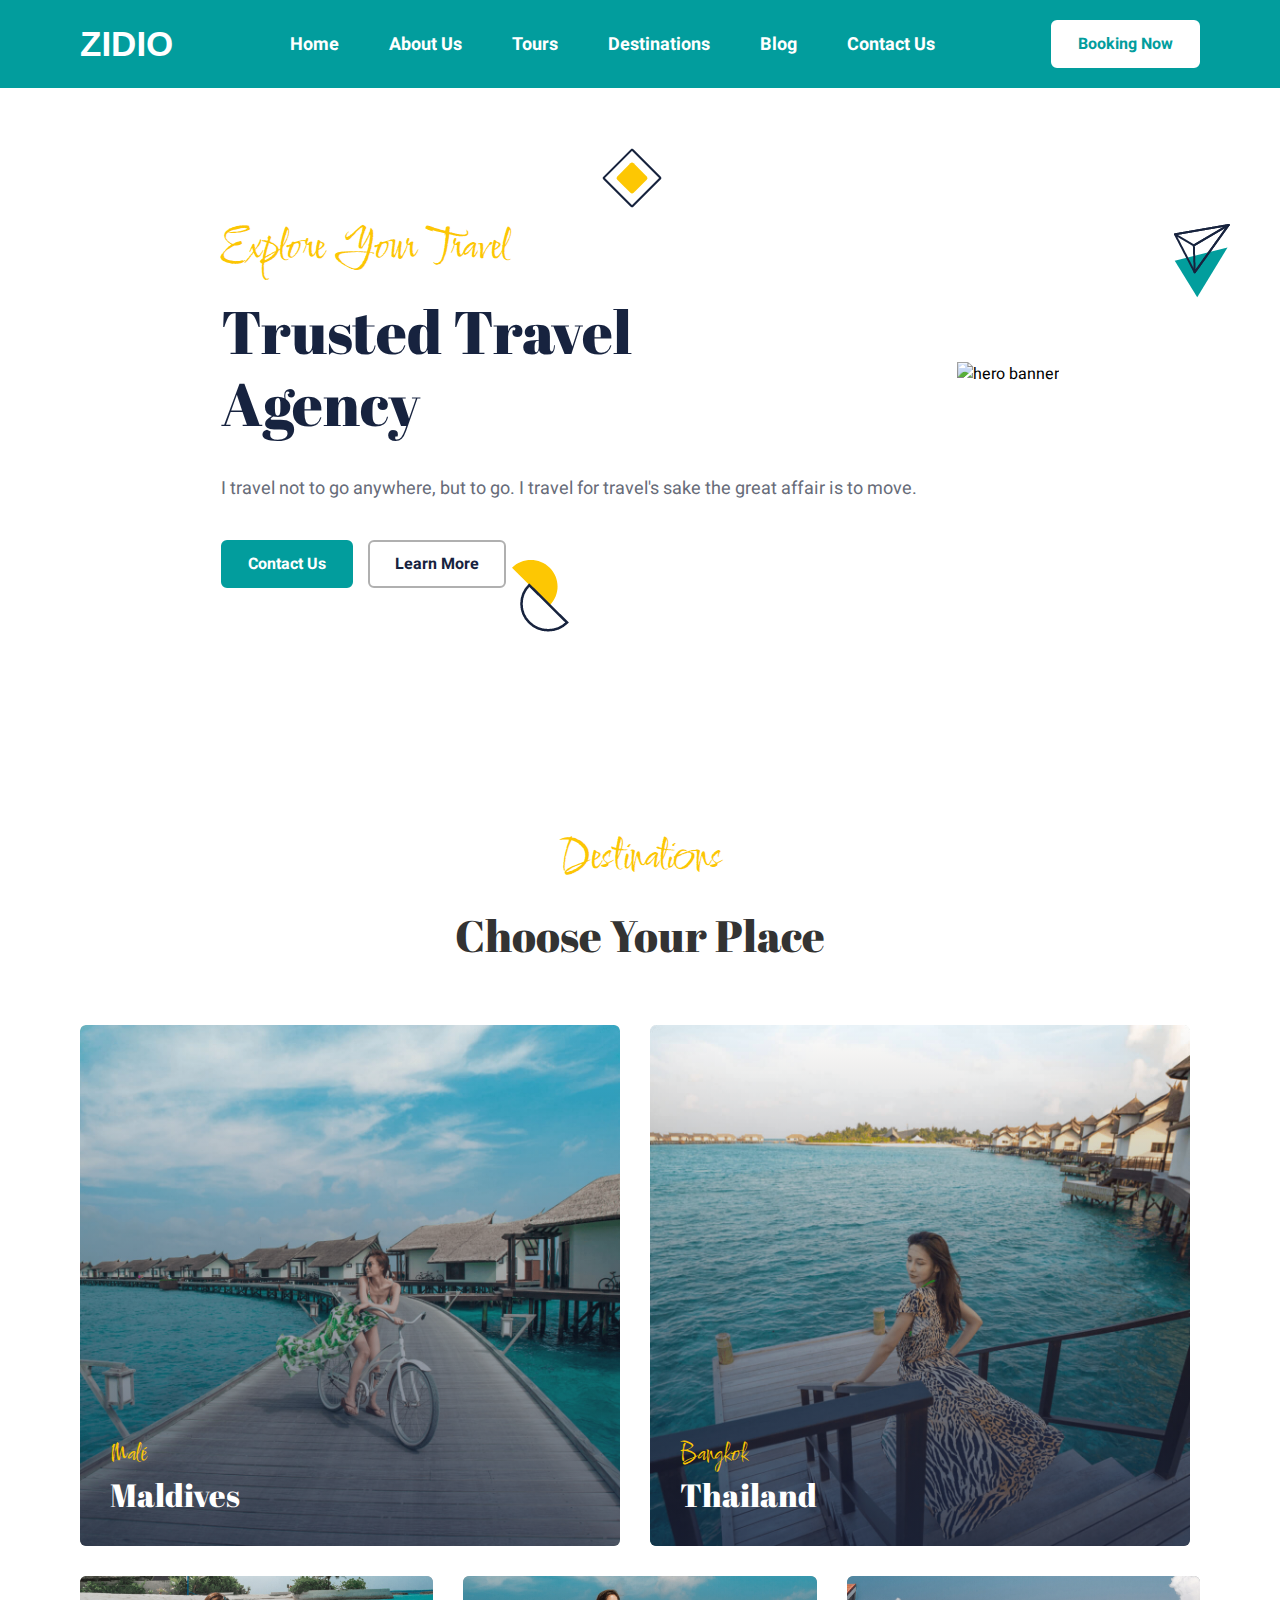
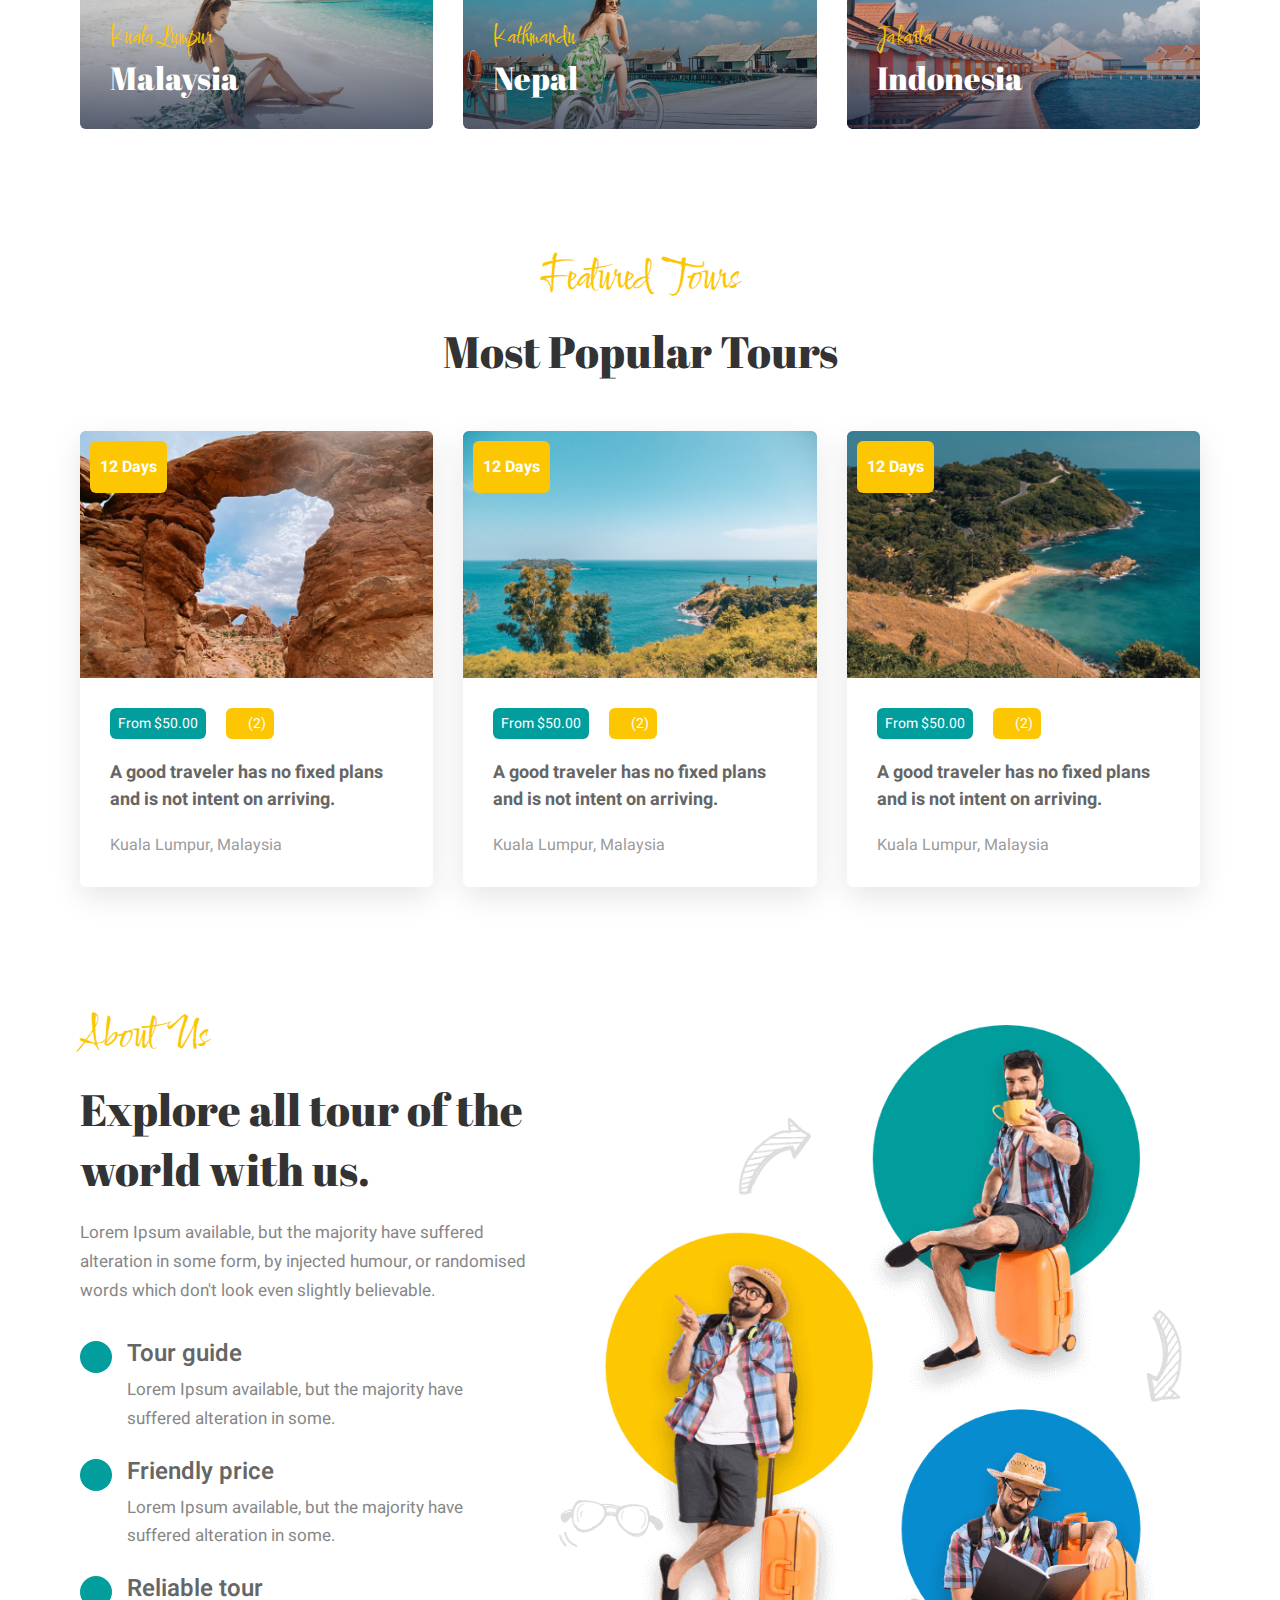
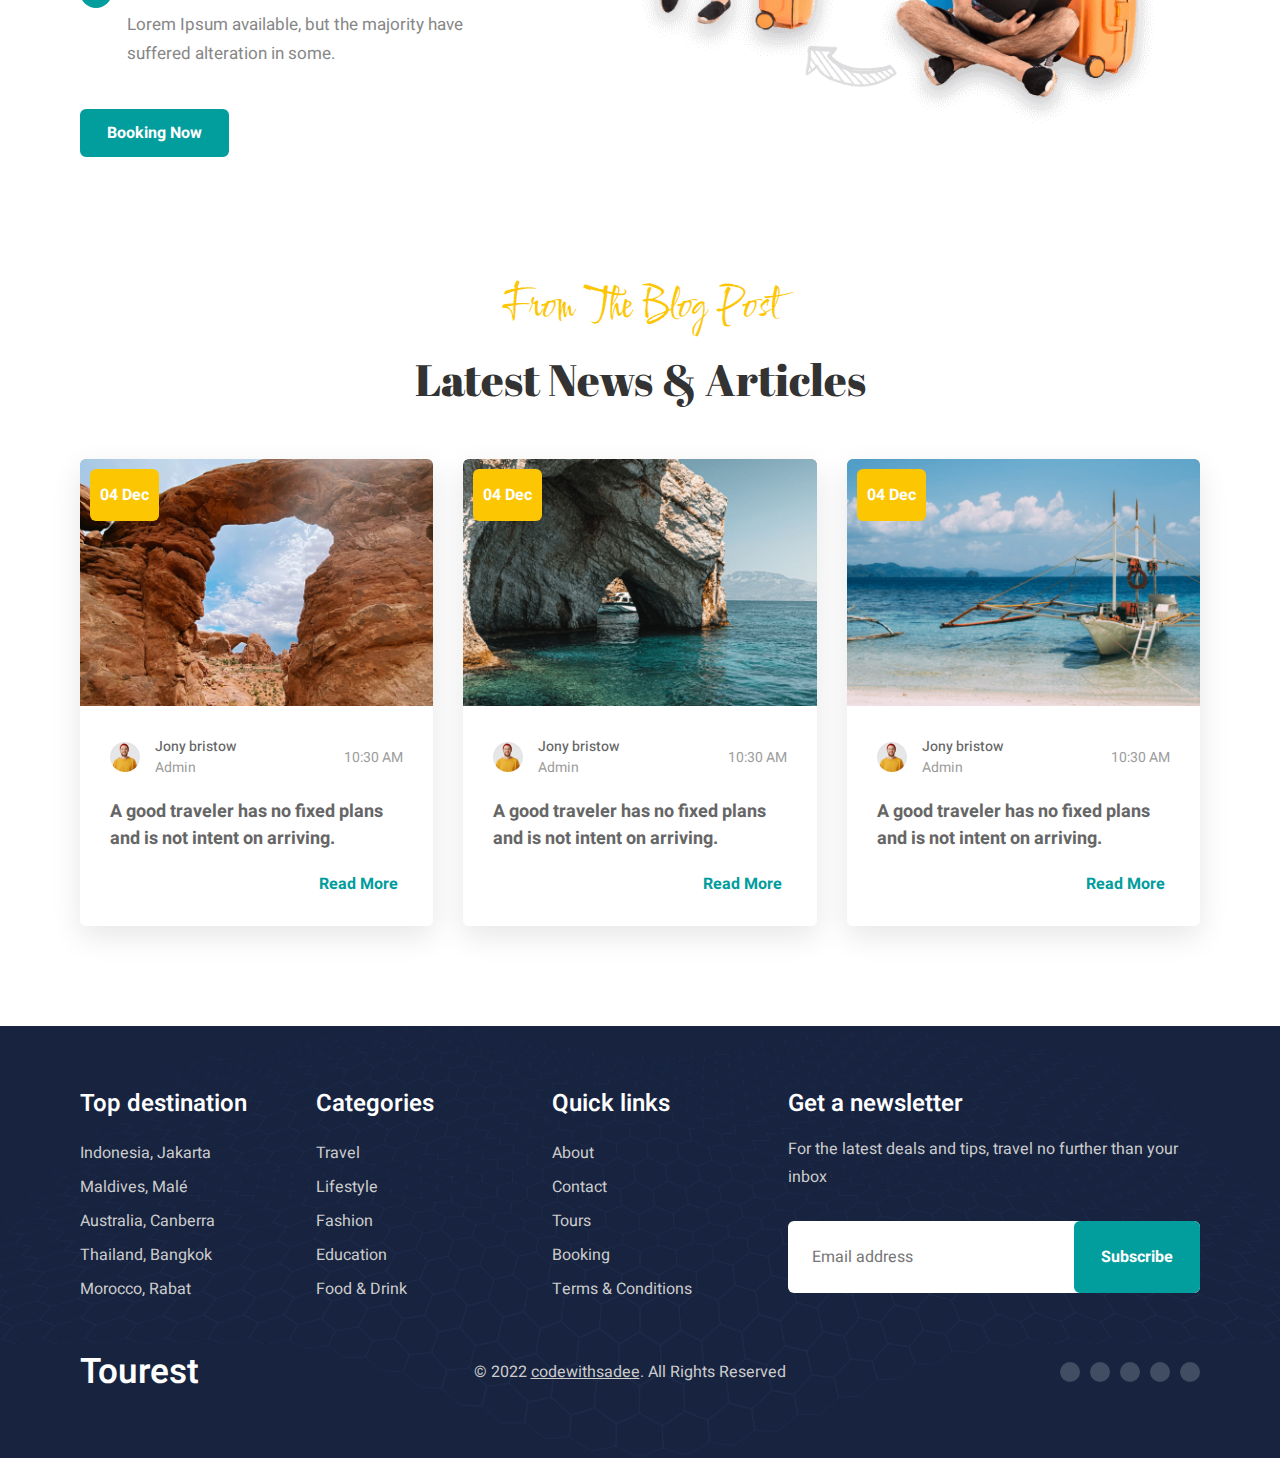
==== index.html @ 08c17fa8 "Add files via upload" ====
<!DOCTYPE html>
<html lang="en">

<head>
  <meta charset="UTF-8">
  <meta http-equiv="X-UA-Compatible" content="IE=edge">
  <meta name="viewport" content="width=device-width, initial-scale=1.0">
  <title>ZIDIO DEVELOPMENT</title>


  <link rel="shortcut icon" href="./favicon.svg" type="image/svg+xml">


  <link rel="stylesheet" href="./assets/css/style.css">


  <link rel="preconnect" href="https://fonts.googleapis.com">
  <link rel="preconnect" href="https://fonts.gstatic.com" crossorigin>
  <link
    href="https://fonts.googleapis.com/css2?family=Abril+Fatface&family=Comforter+Brush&family=Heebo:wght@400;500;600;700&display=swap"
    rel="stylesheet">

</head>

<body id="top">

  <!-- 
    - #HEADER
  -->

  <header class="header" data-header>
    <div class="container">

      <a href="#">
        <h1 class="logo" style="font-family: Verdana, Geneva, Tahoma, sans-serif;">ZIDIO</h1>
      </a>

      <button class="nav-toggle-btn" data-nav-toggle-btn aria-label="Toggle Menu">
        <ion-icon name="menu-outline" class="open"></ion-icon>
        <ion-icon name="close-outline" class="close"></ion-icon>
      </button>

      <nav class="navbar">

        <ul class="navbar-list">

          <li>
            <a href="#" class="navbar-link">Home</a>
          </li>

          <li>
            <a href="#" class="navbar-link">About Us</a>
          </li>

          <li>
            <a href="#" class="navbar-link">Tours</a>
          </li>

          <li>
            <a href="#" class="navbar-link">Destinations</a>
          </li>

          <li>
            <a href="#" class="navbar-link">Blog</a>
          </li>

          <li>
            <a href="#" class="navbar-link">Contact Us</a>
          </li>

        </ul>

        <a href="#" class="btn btn-secondary">Booking Now</a>

      </nav>

    </div>
  </header>





  <main>
    <article>
       
      <section class="section hero"
        style="background-image: url('./assets/images/hero-bg-bottom.png') url('./assets/images/hero-bg-top.png')">
        <div class="container">

          <img src="./assets/images/shape-1.png" width="61" height="61" alt="Vector Shape" class="shape shape-1">

          <img src="./assets/images/shape-2.png" width="56" height="74" alt="Vector Shape" class="shape shape-2">

          <img src="./assets/images/shape-3.png" width="57" height="72" alt="Vector Shape" class="shape shape-3">

          <div class="hero-content">

            <p class="section-subtitle">Explore Your Travel</p>

            <h2 class="hero-title">Trusted Travel Agency</h2>

            <p class="hero-text">
              I travel not to go anywhere, but to go. I travel for travel's sake the great affair is to move.
            </p>

            <div class="btn-group">
              <a href="#" class="btn btn-primary">Contact Us</a>

              <a href="#" class="btn btn-outline">Learn More</a>
            </div>

          </div>

          <figure class="hero-banner">
            <img src="C:\Users\VINIT KUMAR\Downloads\indianRep.jpeg" width="1400 px" height="1800 px" loading="lazy" alt="hero banner"
              class="w-100">
          </figure>

        </div>
      </section>





      <!-- 
        - #DESTINATION
      -->

      <section class="section destination">
        <div class="container">

          <p class="section-subtitle">Destinations</p>

          <h2 class="h2 section-title">Choose Your Place</h2>

          <ul class="destination-list">

            <li class="w-50">
              <a href="#" class="destination-card">

                <figure class="card-banner">
                  <img src="./assets/images/destination-1.jpg" width="1140" height="1100" loading="lazy"
                    alt="Malé, Maldives" class="img-cover">
                </figure>

                <div class="card-content">
                  <p class="card-subtitle">Malé</p>

                  <h3 class="h3 card-title">Maldives</h3>
                </div>

              </a>
            </li>

            <li class="w-50">
              <a href="#" class="destination-card">

                <figure class="card-banner">
                  <img src="./assets/images/destination-2.jpg" width="1140" height="1100" loading="lazy"
                    alt="Bangkok, Thailand" class="img-cover">
                </figure>

                <div class="card-content">
                  <p class="card-subtitle">Bangkok</p>

                  <h3 class="h3 card-title">Thailand</h3>
                </div>

              </a>
            </li>

            <li>
              <a href="#" class="destination-card">

                <figure class="card-banner">
                  <img src="./assets/images/destination-3.jpg" width="1110" height="480" loading="lazy"
                    alt="Kuala Lumpur, Malaysia" class="img-cover">
                </figure>

                <div class="card-content">
                  <p class="card-subtitle">Kuala Lumpur</p>

                  <h3 class="h3 card-title">Malaysia</h3>
                </div>

              </a>
            </li>

            <li>
              <a href="#" class="destination-card">

                <figure class="card-banner">
                  <img src="./assets/images/destination-4.jpg" width="1110" height="480" loading="lazy"
                    alt="Kathmandu, Nepal" class="img-cover">
                </figure>

                <div class="card-content">
                  <p class="card-subtitle">Kathmandu</p>

                  <h3 class="h3 card-title">Nepal</h3>
                </div>

              </a>
            </li>

            <li>
              <a href="#" class="destination-card">

                <figure class="card-banner">
                  <img src="./assets/images/destination-5.jpg" width="1110" height="480" loading="lazy"
                    alt="Jakarta, Indonesia" class="img-cover">
                </figure>

                <div class="card-content">
                  <p class="card-subtitle">Jakarta</p>

                  <h3 class="h3 card-title">Indonesia</h3>
                </div>

              </a>
            </li>

          </ul>

        </div>
      </section>





      <!-- 
        - #POPULAR
      -->

      <section class="section popular">
        <div class="container">

          <p class="section-subtitle">Featured Tours</p>

          <h2 class="h2 section-title">Most Popular Tours</h2>

          <ul class="popular-list">

            <li>
              <div class="popular-card">

                <figure class="card-banner">
                  <a href="#">
                    <img src="./assets/images/popular-1.jpg" width="740" height="518" loading="lazy"
                      alt="Kuala Lumpur, Malaysia" class="img-cover">
                  </a>

                  <span class="card-badge">
                    <ion-icon name="time-outline"></ion-icon>

                    <time datetime="P12D">12 Days</time>
                  </span>
                </figure>

                <div class="card-content">

                  <div class="card-wrapper">
                    <div class="card-price">From $50.00</div>

                    <div class="card-rating">
                      <ion-icon name="star"></ion-icon>
                      <ion-icon name="star"></ion-icon>
                      <ion-icon name="star"></ion-icon>
                      <ion-icon name="star"></ion-icon>
                      <ion-icon name="star-outline"></ion-icon>

                      <data value="2">(2)</data>
                    </div>
                  </div>

                  <h3 class="card-title">
                    <a href="#">A good traveler has no fixed plans and is not intent on arriving.</a>
                  </h3>

                  <address class="card-location">Kuala Lumpur, Malaysia</address>

                </div>

              </div>
            </li>

            <li>
              <div class="popular-card">

                <figure class="card-banner">
                  <a href="#">
                    <img src="./assets/images/popular-2.jpg" width="740" height="518" loading="lazy"
                      alt="Kuala Lumpur, Malaysia" class="img-cover">
                  </a>

                  <span class="card-badge">
                    <ion-icon name="time-outline"></ion-icon>

                    <time datetime="P12D">12 Days</time>
                  </span>
                </figure>

                <div class="card-content">

                  <div class="card-wrapper">
                    <div class="card-price">From $50.00</div>

                    <div class="card-rating">
                      <ion-icon name="star"></ion-icon>
                      <ion-icon name="star"></ion-icon>
                      <ion-icon name="star"></ion-icon>
                      <ion-icon name="star"></ion-icon>
                      <ion-icon name="star-outline"></ion-icon>

                      <data value="2">(2)</data>
                    </div>
                  </div>

                  <h3 class="card-title">
                    <a href="#">A good traveler has no fixed plans and is not intent on arriving.</a>
                  </h3>

                  <address class="card-location">Kuala Lumpur, Malaysia</address>

                </div>

              </div>
            </li>

            <li>
              <div class="popular-card">

                <figure class="card-banner">
                  <a href="#">
                    <img src="./assets/images/popular-3.jpg" width="740" height="518" loading="lazy"
                      alt="Kuala Lumpur, Malaysia" class="img-cover">
                  </a>

                  <span class="card-badge">
                    <ion-icon name="time-outline"></ion-icon>

                    <time datetime="P12D">12 Days</time>
                  </span>
                </figure>

                <div class="card-content">

                  <div class="card-wrapper">
                    <div class="card-price">From $50.00</div>

                    <div class="card-rating">
                      <ion-icon name="star"></ion-icon>
                      <ion-icon name="star"></ion-icon>
                      <ion-icon name="star"></ion-icon>
                      <ion-icon name="star"></ion-icon>
                      <ion-icon name="star-outline"></ion-icon>

                      <data value="2">(2)</data>
                    </div>
                  </div>

                  <h3 class="card-title">
                    <a href="#">A good traveler has no fixed plans and is not intent on arriving.</a>
                  </h3>

                  <address class="card-location">Kuala Lumpur, Malaysia</address>

                </div>

              </div>
            </li>

          </ul>

        </div>
      </section>





      <!-- 
        - #ABOUT
      -->

      <section class="section about">
        <div class="container">

          <div class="about-content">

            <p class="section-subtitle">About Us</p>

            <h2 class="h2 section-title">Explore all tour of the world with us.</h2>

            <p class="about-text">
              Lorem Ipsum available, but the majority have suffered alteration in some form, by injected humour, or
              randomised words
              which don't look even slightly believable.
            </p>

            <ul class="about-list">

              <li class="about-item">

                <div class="about-item-icon">
                  <ion-icon name="compass"></ion-icon>
                </div>

                <div class="about-item-content">
                  <h3 class="h3 about-item-title">Tour guide</h3>

                  <p class="about-item-text">
                    Lorem Ipsum available, but the majority have suffered alteration in some.
                  </p>
                </div>

              </li>

              <li class="about-item">

                <div class="about-item-icon">
                  <ion-icon name="briefcase"></ion-icon>
                </div>

                <div class="about-item-content">
                  <h3 class="h3 about-item-title">Friendly price</h3>

                  <p class="about-item-text">
                    Lorem Ipsum available, but the majority have suffered alteration in some.
                  </p>
                </div>

              </li>

              <li class="about-item">

                <div class="about-item-icon">
                  <ion-icon name="umbrella"></ion-icon>
                </div>

                <div class="about-item-content">
                  <h3 class="h3 about-item-title">Reliable tour</h3>

                  <p class="about-item-text">
                    Lorem Ipsum available, but the majority have suffered alteration in some.
                  </p>
                </div>

              </li>

            </ul>

            <a href="#" class="btn btn-primary">Booking Now</a>

          </div>

          <figure class="about-banner">
            <img src="./assets/images/about-banner.png" width="756" height="842" loading="lazy" alt="" class="w-100">
          </figure>

        </div>
      </section>





      <!-- 
        - #BLOG
      -->

      <section class="section blog">
        <div class="container">

          <p class="section-subtitle">From The Blog Post</p>

          <h2 class="h2 section-title">Latest News & Articles</h2>

          <ul class="blog-list">

            <li>
              <div class="blog-card">

                <figure class="card-banner">

                  <a href="#">
                    <img src="./assets/images/popular-1.jpg" width="740" height="518" loading="lazy"
                      alt="A good traveler has no fixed plans and is not intent on arriving." class="img-cover">
                  </a>

                  <span class="card-badge">
                    <ion-icon name="time-outline"></ion-icon>

                    <time datetime="12-04">04 Dec</time>
                  </span>

                </figure>

                <div class="card-content">

                  <div class="card-wrapper">

                    <div class="author-wrapper">
                      <figure class="author-avatar">
                        <img src="./assets/images/author-avatar.png" width="30" height="30" alt="Jony bristow">
                      </figure>

                      <div>
                        <a href="#" class="author-name">Jony bristow</a>

                        <p class="author-title">Admin</p>
                      </div>
                    </div>

                    <time class="publish-time" datetime="10:30">10:30 AM</time>

                  </div>

                  <h3 class="card-title">
                    <a href="#">
                      A good traveler has no fixed plans and is not intent on arriving.
                    </a>
                  </h3>

                  <a href="#" class="btn-link">
                    <span>Read More</span>

                    <ion-icon name="arrow-forward-outline" aria-hidden="true"></ion-icon>
                  </a>

                </div>

              </div>
            </li>

            <li>
              <div class="blog-card">

                <figure class="card-banner">

                  <a href="#">
                    <img src="./assets/images/blog-2.jpg" width="740" height="518" loading="lazy"
                      alt="A good traveler has no fixed plans and is not intent on arriving." class="img-cover">
                  </a>

                  <span class="card-badge">
                    <ion-icon name="time-outline"></ion-icon>

                    <time datetime="12-04">04 Dec</time>
                  </span>

                </figure>

                <div class="card-content">

                  <div class="card-wrapper">

                    <div class="author-wrapper">
                      <figure class="author-avatar">
                        <img src="./assets/images/author-avatar.png" width="30" height="30" alt="Jony bristow">
                      </figure>

                      <div>
                        <a href="#" class="author-name">Jony bristow</a>

                        <p class="author-title">Admin</p>
                      </div>
                    </div>

                    <time class="publish-time" datetime="10:30">10:30 AM</time>

                  </div>

                  <h3 class="card-title">
                    <a href="#">
                      A good traveler has no fixed plans and is not intent on arriving.
                    </a>
                  </h3>

                  <a href="#" class="btn-link">
                    <span>Read More</span>

                    <ion-icon name="arrow-forward-outline" aria-hidden="true"></ion-icon>
                  </a>

                </div>

              </div>
            </li>

            <li>
              <div class="blog-card">

                <figure class="card-banner">

                  <a href="#">
                    <img src="./assets/images/blog-3.jpg" width="740" height="518" loading="lazy"
                      alt="A good traveler has no fixed plans and is not intent on arriving." class="img-cover">
                  </a>

                  <span class="card-badge">
                    <ion-icon name="time-outline"></ion-icon>

                    <time datetime="12-04">04 Dec</time>
                  </span>

                </figure>

                <div class="card-content">

                  <div class="card-wrapper">

                    <div class="author-wrapper">
                      <figure class="author-avatar">
                        <img src="./assets/images/author-avatar.png" width="30" height="30" alt="Jony bristow">
                      </figure>

                      <div>
                        <a href="#" class="author-name">Jony bristow</a>

                        <p class="author-title">Admin</p>
                      </div>
                    </div>

                    <time class="publish-time" datetime="10:30">10:30 AM</time>

                  </div>

                  <h3 class="card-title">
                    <a href="#">
                      A good traveler has no fixed plans and is not intent on arriving.
                    </a>
                  </h3>

                  <a href="#" class="btn-link">
                    <span>Read More</span>

                    <ion-icon name="arrow-forward-outline" aria-hidden="true"></ion-icon>
                  </a>

                </div>

              </div>
            </li>

          </ul>

        </div>
      </section>

    </article>
  </main>





  <!-- 
    - #FOOTER
  -->

  <footer class="footer" style="background-image: url('./assets/images/footer-bg.png')">
    <div class="container">

      <div class="footer-top">

        <ul class="footer-list">

          <li>
            <p class="footer-list-title">Top destination</p>
          </li>

          <li>
            <a href="#" class="footer-link">Indonesia, Jakarta</a>
          </li>

          <li>
            <a href="#" class="footer-link">Maldives, Malé</a>
          </li>

          <li>
            <a href="#" class="footer-link">Australia, Canberra</a>
          </li>

          <li>
            <a href="#" class="footer-link">Thailand, Bangkok</a>
          </li>

          <li>
            <a href="#" class="footer-link">Morocco, Rabat</a>
          </li>

        </ul>

        <ul class="footer-list">

          <li>
            <p class="footer-list-title">Categories</p>
          </li>

          <li>
            <a href="#" class="footer-link">Travel</a>
          </li>

          <li>
            <a href="#" class="footer-link">Lifestyle</a>
          </li>

          <li>
            <a href="#" class="footer-link">Fashion</a>
          </li>

          <li>
            <a href="#" class="footer-link">Education</a>
          </li>

          <li>
            <a href="#" class="footer-link">Food & Drink</a>
          </li>

        </ul>

        <ul class="footer-list">

          <li>
            <p class="footer-list-title">Quick links</p>
          </li>

          <li>
            <a href="#" class="footer-link">About</a>
          </li>

          <li>
            <a href="#" class="footer-link">Contact</a>
          </li>

          <li>
            <a href="#" class="footer-link">Tours</a>
          </li>

          <li>
            <a href="#" class="footer-link">Booking</a>
          </li>

          <li>
            <a href="#" class="footer-link">Terms & Conditions</a>
          </li>

        </ul>

        <div class="footer-list">

          <p class="footer-list-title">Get a newsletter</p>

          <p class="newsletter-text">
            For the latest deals and tips, travel no further than your inbox
          </p>

          <form action="" class="newsletter-form">
            <input type="email" name="email" required placeholder="Email address" class="newsletter-input">

            <button type="submit" class="btn btn-primary">Subscribe</button>
          </form>

        </div>

      </div>

      <div class="footer-bottom">

        <a href="#" class="logo">Tourest</a>

        <p class="copyright">
          &copy; 2022 <a href="#" class="copyright-link">codewithsadee</a>. All Rights Reserved
        </p>

        <ul class="social-list">

          <li>
            <a href="#" class="social-link">
              <ion-icon name="logo-facebook"></ion-icon>
            </a>
          </li>

          <li>
            <a href="#" class="social-link">
              <ion-icon name="logo-twitter"></ion-icon>
            </a>
          </li>

          <li>
            <a href="#" class="social-link">
              <ion-icon name="logo-instagram"></ion-icon>
            </a>
          </li>

          <li>
            <a href="#" class="social-link">
              <ion-icon name="logo-linkedin"></ion-icon>
            </a>
          </li>

          <li>
            <a href="#" class="social-link">
              <ion-icon name="logo-google"></ion-icon>
            </a>
          </li>

        </ul>

      </div>

    </div>
  </footer>





  <!-- 
    - #GO TO TOP
  -->

  <a href="#top" class="go-top" data-go-top aria-label="Go To Top">
    <ion-icon name="chevron-up-outline"></ion-icon>
  </a>





  <!-- 
    - custom js link
  -->
  <script src="./assets/js/script.js"></script>

  <!-- 
    - ionicon link
  -->
  <script type="module" src="https://unpkg.com/ionicons@5.5.2/dist/ionicons/ionicons.esm.js"></script>
  <script nomodule src="https://unpkg.com/ionicons@5.5.2/dist/ionicons/ionicons.js"></script>

</body>

</html>
---- assets/css/style.css ----
:root {

  /**
   * colors
   */

  --battleship-gray: hsl(0, 0%, 53%);
  --viridian-green: hsl(180, 98%, 31%);
  --silver-chalice: hsl(0, 0%, 69%);
  --mikado-yellow: hsl(47, 98%, 50%);
  --granite-gray: hsl(0, 0%, 40%);
  --independence: hsl(219, 20%, 32%);
  --spanish-gray: hsl(0, 0%, 61%);
  --oxford-blue: hsl(222, 46%, 17%);
  --black-coral: hsl(223, 8%, 44%);
  --eerie-black: hsl(210, 11%, 15%);
  --light-gray: hsl(0, 0%, 80%);
  --white-2: hsl(0, 0%, 98%);
  --white-1: hsl(0, 0%, 100%);
  --black: hsl(0, 0%, 0%);
  --jet: hsl(0, 0%, 20%);

  /**
   * typography
   */

  --ff-abril-fatface: 'Abril Fatface', cursive;
  --ff-comforter-brush: 'Comforter Brush', cursive;
  --ff-heebo: 'Heebo', sans-serif;

  --fs-1: 3.4rem;
  --fs-2: 3.2rem;
  --fs-3: 3rem;
  --fs-4: 2.4rem;
  --fs-5: 1.8rem;
  --fs-6: 1.7rem;
  --fs-7: 1.4rem;
  --fs-8: 1.2rem;

  --fw-400: 400;
  --fw-500: 500;
  --fw-600: 600;
  --fw-700: 700;

  /**
   * border radius
   */

  --radius-6: 6px;

  /**
   * spacing
   */

  --section-padding: 40px;

  /**
   * transition
   */

  --transition-1: 0.15s ease;
  --transition-2: 0.35s ease;
  --cubic-out: cubic-bezier(0.33, 0.85, 0.56, 1.02);

}






*,
*::before,
*::after {
  margin: 0;
  padding: 0;
  box-sizing: border-box;
}

li { list-style: none; }

a { text-decoration: none; }

a,
img,
span,
input,
button,
ion-icon { display: block; }

input,
button {
  border: none;
  background: none;
  font: inherit;
}

button { cursor: pointer; }

input { width: 100%; }

img { height: auto; }

address { font-style: normal; }

:focus-visible { outline-offset: 5px; }

html {
  font-family: var(--ff-heebo);
  font-size: 10px;
  scroll-behavior: smooth;
}

body {
  background: var(--white-1);
  font-size: 1.6rem;
}

::-webkit-scrollbar { width: 10px; }

::-webkit-scrollbar-track { background: hsl(0, 0%, 95%); }

::-webkit-scrollbar-thumb { background: hsl(0, 0%, 80%); }

::-webkit-scrollbar-thumb:hover { background: hsl(0, 0%, 70%); }







.container { padding-inline: 15px; }

.btn {
  background: var(--background, var(--white-1));
  color: var(--color, var(--viridian-green));
  font-weight: var(--fw-700);
  width: max-content;
  padding: 10px 25px;
  border: 2px solid var(--border-color, var(--white-1));
  border-radius: var(--radius-6);
}

.btn-secondary:is(:hover, :focus) {
  --background: transparent;
  --color: var(--white-1);
}

.btn-primary {
  --background: var(--viridian-green);
  --color: var(--white-1);
  --border-color: var(--viridian-green);
}

.btn-primary:is(:hover, :focus) {
  --background: transparent;
  --color: var(--viridian-green);
}

.btn-outline {
  --color: var(--oxford-blue);
  --border-color: var(--silver-chalice);
}

.btn-outline:is(:hover, :focus) {
  --color: var(--viridian-green);
  --border-color: var(--viridian-green);
}

.section { padding-block: var(--section-padding); }

.section-subtitle {
  font-family: var(--ff-comforter-brush);
  color: var(--mikado-yellow);
  font-size: var(--fs-3);
}

.w-100 { width: 100%; }

.h2 {
  color: var(--jet);
  font-size: var(--fs-3);
  font-weight: var(--fw-500);
}

.h3 {
  font-size: var(--fs-4);
  font-weight: var(--fw-400);
}

.section-title { font-family: var(--ff-abril-fatface); }

.img-cover {
  width: 100%;
  height: 100%;
  object-fit: cover;
}

.card-banner { background: var(--silver-chalice); }

:is(.popular, .blog) .section-subtitle {
  text-align: center;
  margin-bottom: 10px;
}

:is(.popular, .blog) .section-title {
  text-align: center;
  margin-bottom: 50px;
}

.popular-list,
.blog-list {
  display: grid;
  gap: 30px;
}

.popular-card,
.blog-card {
  box-shadow: 0 10px 30px hsla(0, 0%, 0%, 0.1);
  border-radius: var(--radius-6);
  overflow: hidden;
}

:is(.popular, .blog) .card-banner { position: relative; }

.card-badge {
  position: absolute;
  top: 10px;
  left: 10px;
  background: var(--mikado-yellow);
  color: var(--white-1);
  padding: 14px 10px;
  border-radius: var(--radius-6);
}

.card-badge ion-icon {
  --ionicon-stroke-width: 60px;
  font-size: 20px;
  margin-inline: auto;
}

.card-badge time { font-weight: var(--fw-700); }

:is(.popular, .blog) .card-content { padding: 30px 15px; }

.card-wrapper {
  display: flex;
  justify-content: flex-start;
  align-items: center;
  gap: 20px;
}

:is(.popular, .blog) .card-title {
  color: var(--granite-gray);
  font-size: var(--fs-5);
  margin-block: 20px;
}

:is(.popular, .blog) .card-title > a { color: inherit; }

:is(.popular, .blog) .card-title > a:is(:hover, :focus) { color: var(--viridian-green); }





/*-----------------------------------*\
  #HEADER
\*-----------------------------------*/

.header {
  background: var(--viridian-green);
  padding-block: 20px;
  height: 88px;
  overflow: hidden;
  transition: 0.25s var(--cubic-out);
}

.header.active {
  height: 425px;
  transition-duration: 0.35s;
}

.header .container {
  display: flex;
  flex-wrap: wrap;
  justify-content: space-between;
  align-items: center;
}

.logo {
  color: var(--white-1);
  font-size: var(--fs-2);
  font-weight: var(--fw-600);
}

.nav-toggle-btn.active .open,
.nav-toggle-btn .close { display: none; }

.nav-toggle-btn .open,
.nav-toggle-btn.active .close { display: block; }

.nav-toggle-btn ion-icon {
  color: var(--white-1);
  font-size: 35px;
  --ionicon-stroke-width: 40px;
}

.navbar {
  width: 100%;
  padding: 20px 10px;
  opacity: 0;
  visibility: hidden;
  transition: var(--transition-1);
}

.header.active .navbar {
  opacity: 1;
  visibility: visible;
}

.navbar-list { margin-bottom: 15px; }

.navbar-link {
  color: var(--white-1);
  font-size: var(--fs-5);
  font-weight: var(--fw-500);
  padding-block: 10px 0;
  border-bottom: 2px solid transparent;
  width: max-content;
}

.navbar-link:is(:hover, :focus) { border-color: var(--white-1); }





/*-----------------------------------*\
  #HERO
\*-----------------------------------*/

.shape { display: none; }

.hero {
  background-repeat: no-repeat, no-repeat;
  background-position: bottom left, top right;
}

.hero-content { margin-bottom: 50px; }

.hero .section-subtitle { margin-bottom: 15px; }

.hero-title {
  color: var(--oxford-blue);
  font-size: var(--fs-1);
  font-family: var(--ff-abril-fatface);
  font-weight: var(--fw-500);
  line-height: 1.2;
  max-width: 11ch;
  margin-bottom: 15px;
}

.hero-text {
  color: var(--black-coral);
  font-size: var(--fs-7);
  line-height: 1.7;
  margin-bottom: 15px;
}

.btn-group {
  display: flex;
  flex-wrap: wrap;
  gap: 15px;
}





/*-----------------------------------*\
  #DESTINATION
\*-----------------------------------*/

.destination .section-subtitle {
  text-align: center;
  margin-bottom: 15px;
}

.destination .section-title {
  text-align: center;
  margin-bottom: 60px;
}

.destination-list {
  display: flex;
  flex-wrap: wrap;
  gap: 30px;
}

.destination-card {
  position: relative;
  border-radius: var(--radius-6);
  overflow: hidden;
}

.destination-card::after {
  content: "";
  position: absolute;
  inset: 0;
  background: linear-gradient(hsla(222, 46%, 17%, 0), hsla(222, 46%, 17%, 0.7));
}

.destination-card img { transition: var(--transition-2); }

.destination-card:is(:hover, :focus) img { transform: scale(1.1); }

.destination-card .card-content {
  position: absolute;
  bottom: 0;
  left: 0;
  width: 100%;
  padding: 30px;
  z-index: 1;
}

.destination-card .card-subtitle {
  color: var(--mikado-yellow);
  font-family: var(--ff-comforter-brush);
  font-size: var(--fs-5);
}

.destination-card .card-title {
  color: var(--white-1);
  font-family: var(--ff-abril-fatface);
}





/*-----------------------------------*\
  #POPULAR
\*-----------------------------------*/

.popular-card :is(.card-price, .card-rating) {
  color: var(--white-1);
  font-size: var(--fs-8);
  padding: 5px 8px;
  border-radius: var(--radius-6);
}

.popular-card .card-price { background: var(--viridian-green); }

.popular-card .card-rating {
  background: var(--mikado-yellow);
  display: flex;
  align-items: center;
  gap: 2px;
}

.popular-card .card-rating ion-icon { font-size: 17px; }

.popular-card .card-rating data { margin-left: 4px; }

.popular-card .card-location { color: var(--spanish-gray); }





/*-----------------------------------*\
  #ABOUT
\*-----------------------------------*/

.about-content { margin-bottom: 50px; }

.about .section-subtitle { margin-bottom: 10px; }

.about .section-title { margin-bottom: 20px; }

.about-text,
.about-item-text {
  color: var(--battleship-gray);
  font-size: var(--fs-6);
  line-height: 1.7;
}

.about-text { margin-bottom: 30px; }

.about-list {
  display: grid;
  gap: 20px;
  margin-bottom: 40px;
}

.about-item {
  display: flex;
  align-items: flex-start;
  gap: 15px;
}

.about-item-icon {
  background: var(--viridian-green);
  color: var(--white-1);
  font-size: 26px;
  padding: 16px;
  border-radius: 50%;
  margin-top: 5px;
}

.about-item-title {
  color: var(--granite-gray);
  font-weight: var(--fw-600);
  margin-bottom: 5px;
}





/*-----------------------------------*\
  #BLOG
\*-----------------------------------*/

.blog { padding-bottom: 100px; }

.blog-card .author-wrapper {
  display: flex;
  align-items: center;
  gap: 15px;
}

.blog-card .card-wrapper {
  color: var(--spanish-gray);
  font-size: var(--fs-8);
  justify-content: space-between;
}

.author-name {
  color: var(--granite-gray);
  font-weight: var(--fw-500);
}

.btn-link {
  color: var(--viridian-green);
  font-weight: var(--fw-700);
  display: flex;
  justify-content: flex-end;
  align-items: center;
  gap: 5px;
}

.btn-link ion-icon { font-size: 20px; }

.btn-link:is(:hover, :focus) { color: var(--oxford-blue); }





/*-----------------------------------*\
  #FOOTER
\*-----------------------------------*/

.footer {
  background-color: var(--oxford-blue);
  background-repeat: no-repeat;
  background-size: cover;
  background-position: center;
  color: var(--light-gray);
  padding-block: 60px;
}

.footer a:not(.logo) { color: inherit; }

.footer-top {
  display: grid;
  gap: 30px;
  margin-bottom: 40px;
}

.footer-list-title {
  color: var(--white-1);
  font-size: var(--fs-4);
  font-weight: var(--fw-600);
  margin-bottom: 15px;
}

.footer-link {
  font-size: var(--fs-7);
  padding-block: 5px;
}

.footer .footer-link:is(:hover, :focus) { color: var(--white-1); }

.newsletter-text {
  font-size: var(--fs-7);
  margin-bottom: 30px;
  line-height: 1.7;
}

.newsletter-form { position: relative; }

.newsletter-input {
  background: var(--white-1);
  border-radius: var(--radius-6);
  padding: 24px;
  color: var(--eerie-black);
}

.newsletter-input:focus {
  outline: none;
  box-shadow: 0 0 0 5px hsla(216, 98%, 52%, 0.25);
}

.newsletter-form .btn-primary {
  position: absolute;
  top: 0;
  right: 0;
  bottom: 0;
}

.newsletter-form .btn-primary:is(:hover, :focus) {
  --background: var(--viridian-green);
  --color: var(--white-1);
}

.footer-bottom .logo {
  text-align: center;
  margin-bottom: 20px;
}

.copyright {
  text-align: center;
  margin-bottom: 20px;
  font-size: var(--fs-7);
}

.copyright-link {
  display: inline-block;
  text-decoration: underline;
}

.copyright-link:is(:hover, :focus) { text-decoration: none; }

.social-list {
  display: flex;
  justify-content: center;
  align-items: center;
  gap: 10px;
}

.social-link {
  font-size: 17px;
  background: var(--independence);
  padding: 10px;
  border-radius: 50%;
}

.social-link:is(:hover, :focus) { background: var(--viridian-green); }





/*-----------------------------------*\
  #GO TO TOP
\*-----------------------------------*/

.go-top {
  position: fixed;
  bottom: 0;
  right: 15px;
  background: var(--viridian-green);
  color: var(--white-1);
  font-size: 20px;
  padding: 10px;
  border-radius: var(--radius-6);
  visibility: hidden;
  opacity: 0;
  transition: var(--transition-1);
}

.go-top.active {
  visibility: visible;
  opacity: 1;
  transform: translateY(-15px);
}

.go-top:is(:hover, :focus) { transform: translateY(-25px); }





/*-----------------------------------*\
  #RESPONSIVE
\*-----------------------------------*/

/**
 * responsive for larger than 575px screen 
 */

@media (min-width: 575px) {

  /**
   * CUSTOM PROPERTY
   */

  :root {

    /**
     * typography
     */

    --fs-1: 5rem;
    --fs-3: 4rem;
    --fs-8: 1.4rem;

  }



  /**
   * HERO
   */

  .hero-text { --fs-7: 1.8rem; }



  /**
   * FOOTER
   */

  .footer-top { grid-template-columns: 1fr 1fr; }

}





/**
 * responsive for larger than 768px screen 
 */

@media (min-width: 768px) {

  /**
   * REUSED STYLE
   */

  .container {
    max-width: 750px;
    margin-inline: auto;
  }

  .popular-list,
  .blog-list { grid-template-columns: 1fr 1fr; }



  /**
   * HERO
   */

  .hero {
    min-height: 550px;
    display: grid;
    place-items: center;
  }

  .hero .container {
    display: flex;
    align-items: center;
    gap: 40px;
  }

  

  /**
   * DESTINATION
   */

  .destination-list > li { width: calc(33.33% - 20px); }

  .destination-list .w-50 { width: calc(50% - 20px); }



  /**
   * FOOTER
   */

  .footer { --fs-7: 1.6rem; }

  .footer-bottom {
    display: flex;
    align-items: center;
    justify-content: space-between;
  }

  .footer-bottom .logo,
  .copyright { margin-bottom: 0; }

}





/**
 * responsive for larger than 992px screen 
 */

@media (min-width: 992px) {

  /**
   * CUSTOM PROPERTY
   */

  :root {

    /**
     * typography
     */

    --fs-2: 3.5rem;
    --fs-3: 4.4rem;

    /**
     * spacing
     */

    --section-padding: 60px;

  }



  /**
   * REUSED STYLE
   */

  .container { max-width: 980px; }

  .popular-list,
  .blog-list { grid-template-columns: repeat(3, 1fr); }



  /**
   * HEADER
   */

  .nav-toggle-btn { display: none; }

  .header,
  .header.active { height: unset; }

  .navbar {
    all: unset;
    display: flex;
    align-items: center;
    flex-grow: 1;
  }

  .navbar-list {
    margin-bottom: 0;
    margin-inline: auto;
    display: flex;
    align-items: center;
    gap: 30px;
  }

  .navbar-link {
    font-weight: var(--fw-700);
    margin-bottom: 8px;
  }



  /**
   * HERO
   */

  .hero {
    position: relative;
    min-height: 680px;
  }

  .hero-title,
  .hero-text { margin-bottom: 35px; }

  .shape {
    display: block;
    position: absolute;
    animation: rotate 8s linear infinite;
  }

  .shape-1 {
    top: 60px;
    left: 47%;
  }

  .shape-2 {
    top: 20%;
    right: 50px;
    animation-delay: 0.25s;
  }

  .shape-3 {
    left: 40%;
    bottom: 20%;
    animation-delay: 0.5s;
  }

  @keyframes rotate {
    0% { transform: rotate(0); }
    100% { transform: rotate(1turn); }
  }



  /**
   * DESTINATION
   */

  .destination {
    --fs-4: 3.2rem;
    --fs-5: 2.6rem;
  }



  /**
   * ABOUT
   */

  .about .container {
    display: grid;
    grid-template-columns: 0.8fr 1fr;
    align-items: center;
    gap: 30px;
  }

  .about-content { margin-bottom: 0; }



  /**
   * FOOTER
   */

  .footer-top { grid-template-columns: 1fr 1fr 1fr 2fr; }

}





/**
 * responsive for larger than 1200px screen 
 */

@media (min-width: 1200px) {

  /**
   * CUSTOM PROPERTY
   */

  :root {

    /**
     * typography
     */

    --fs-1: 6rem;

  }



  /**
   * REUSED STYLE
   */

  .container { max-width: 1150px; }

  :is(.popular, .blog) .card-content { padding: 30px; }



  /**
   * HEADER
   */

  .navbar-list { gap: 50px; }



  /**
   * ABOUT
   */

  .about .container { grid-template-columns: 0.7fr 1fr; }

}
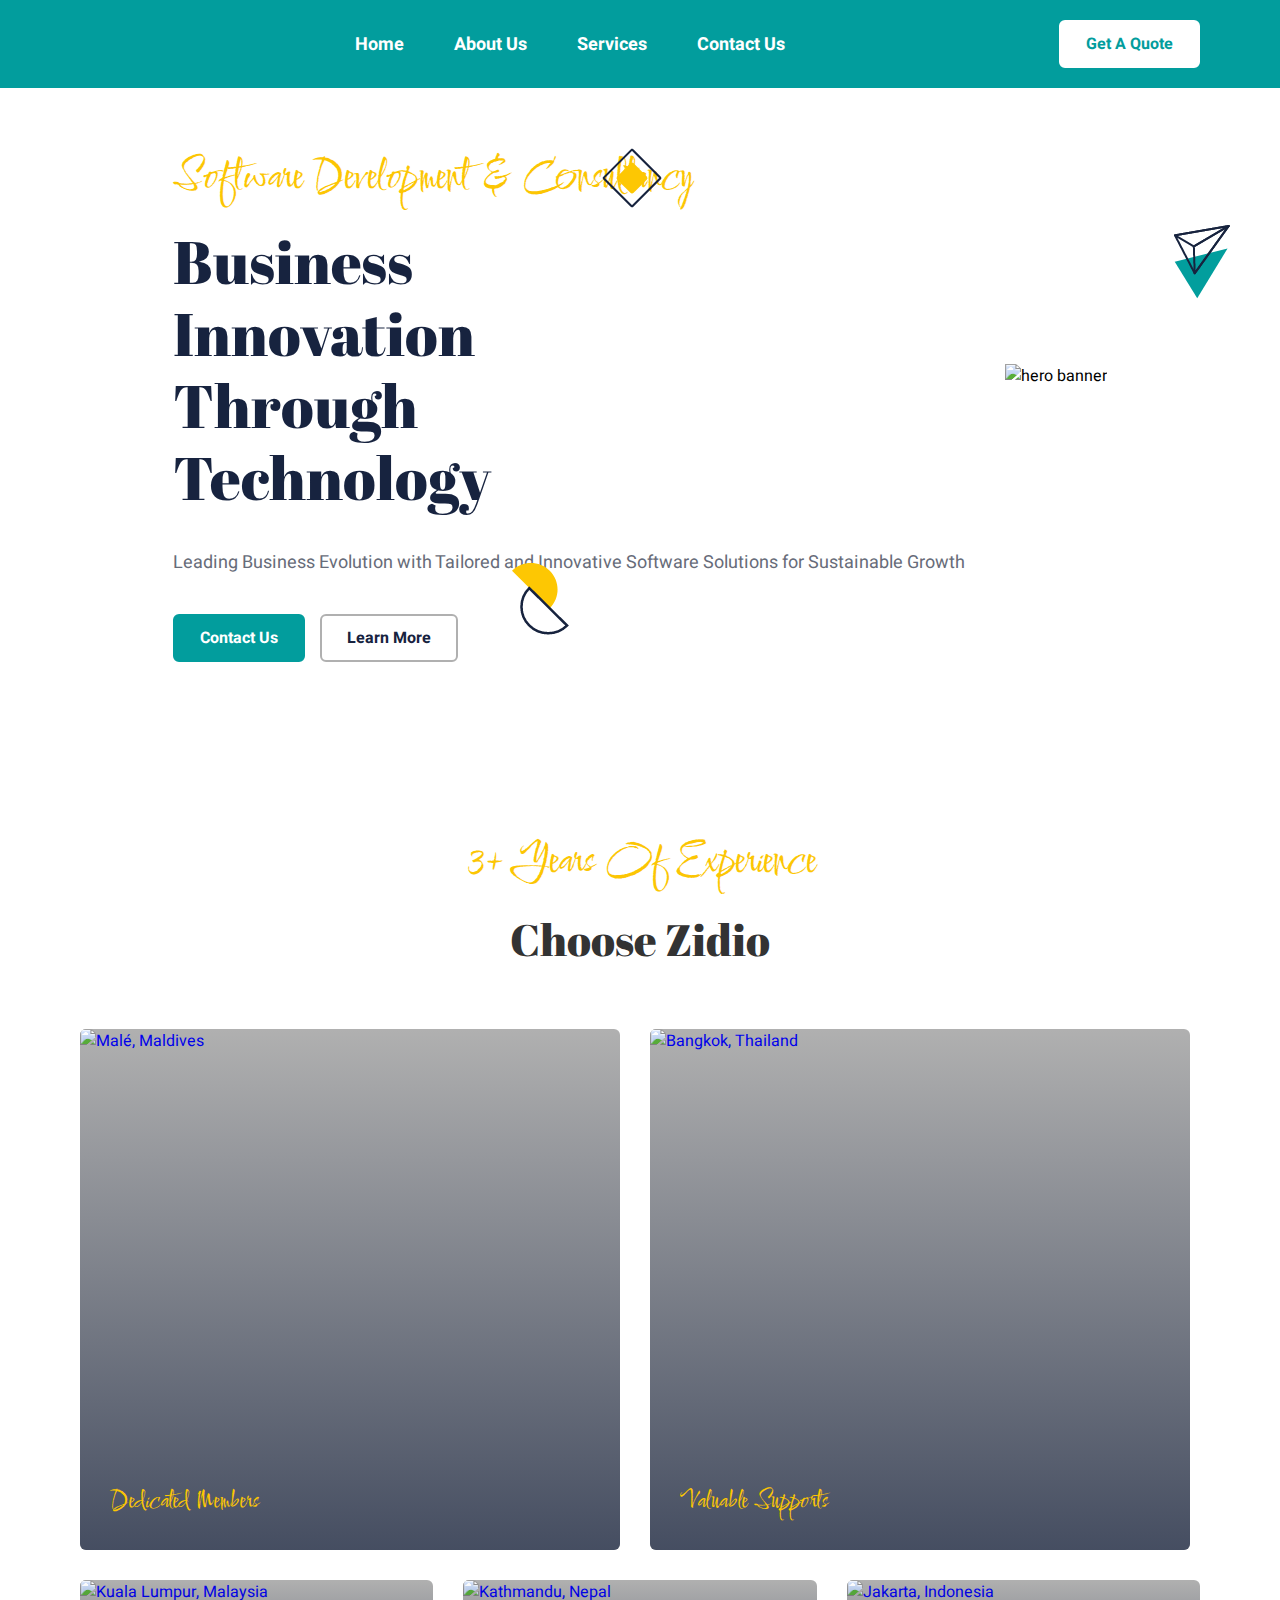
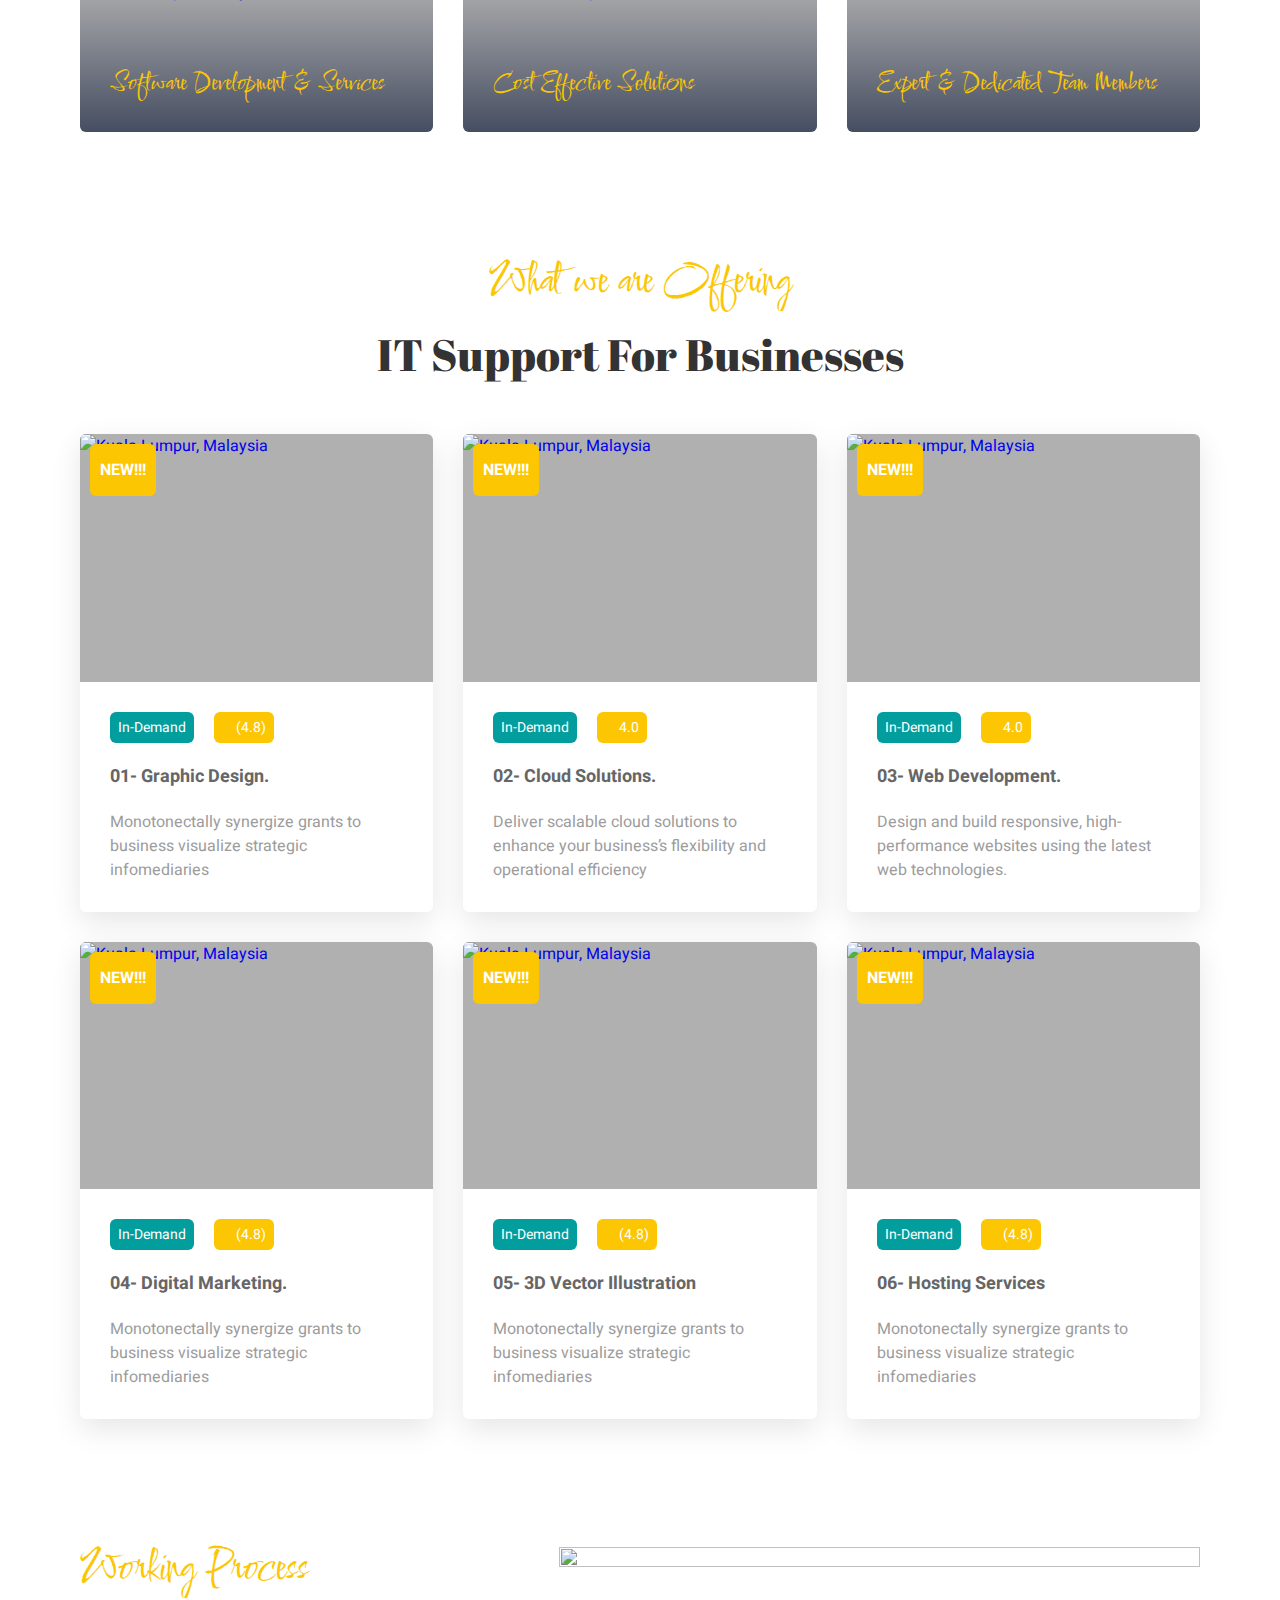
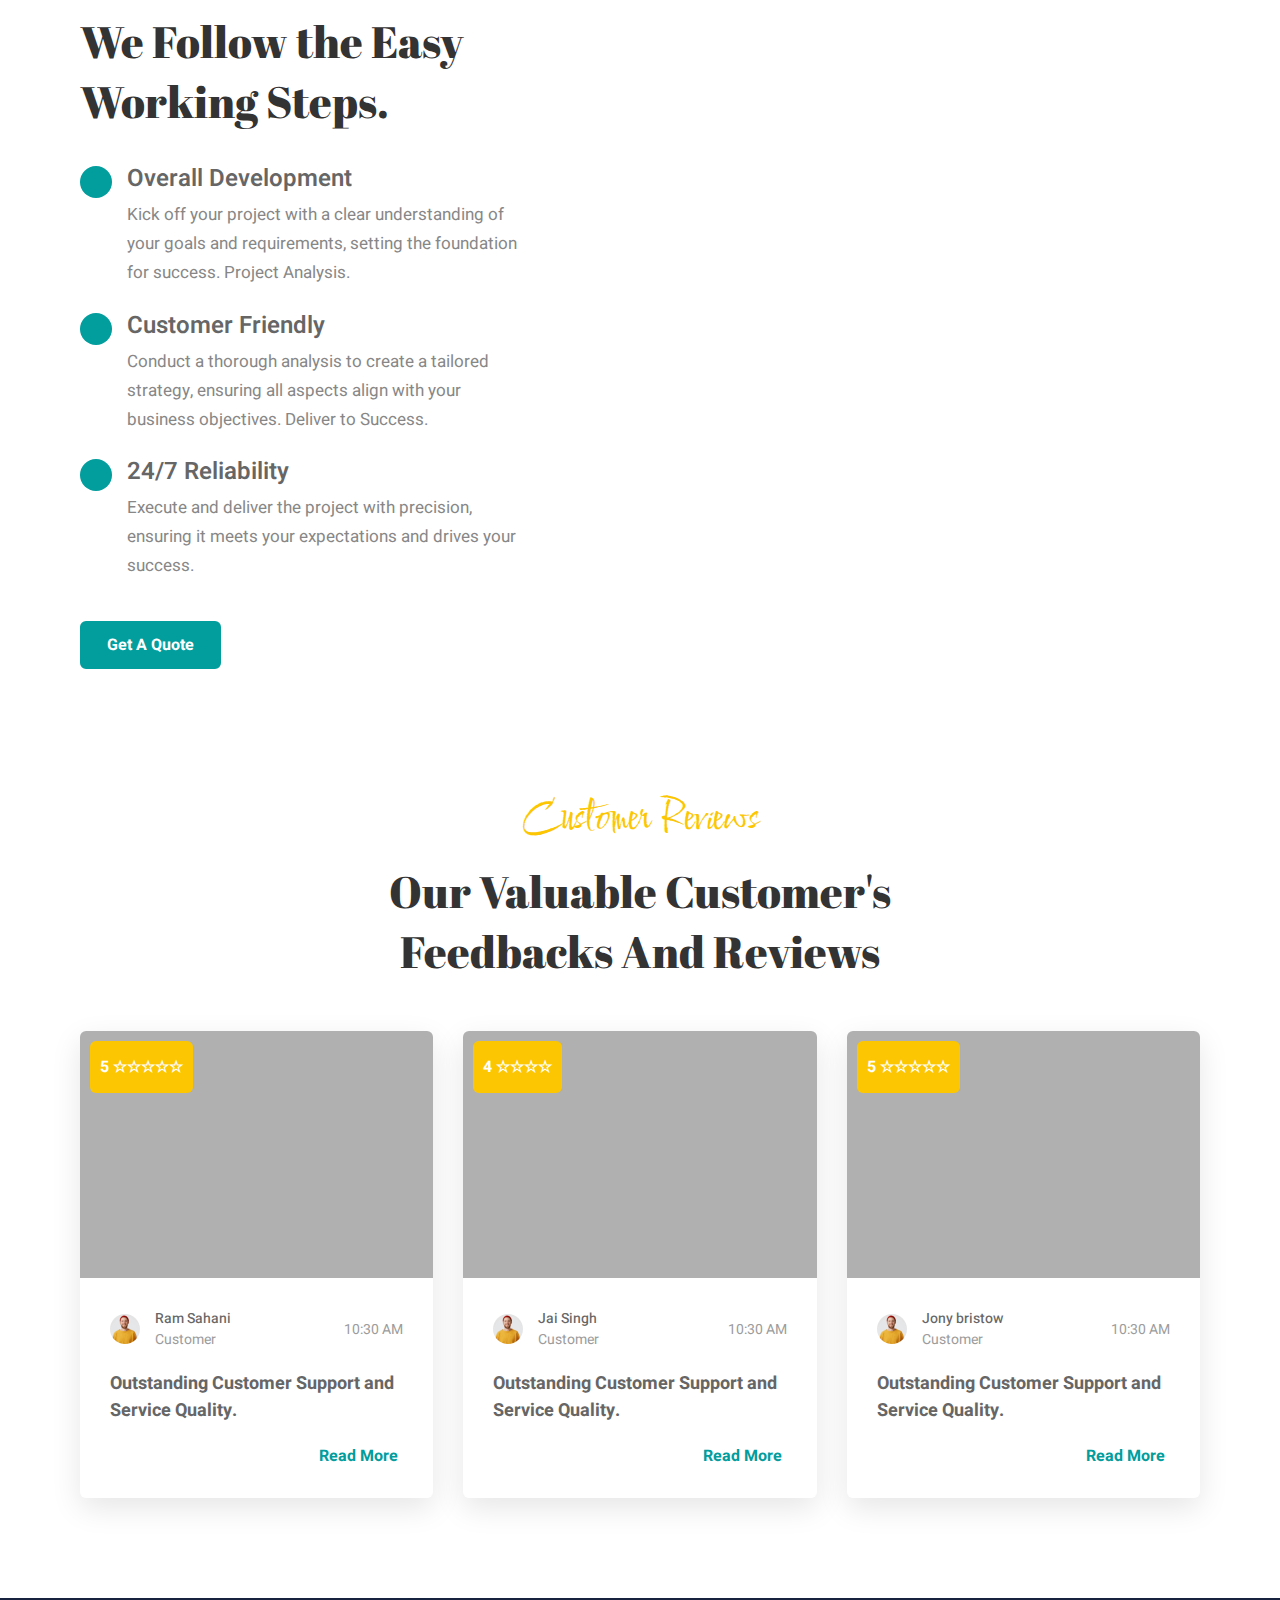
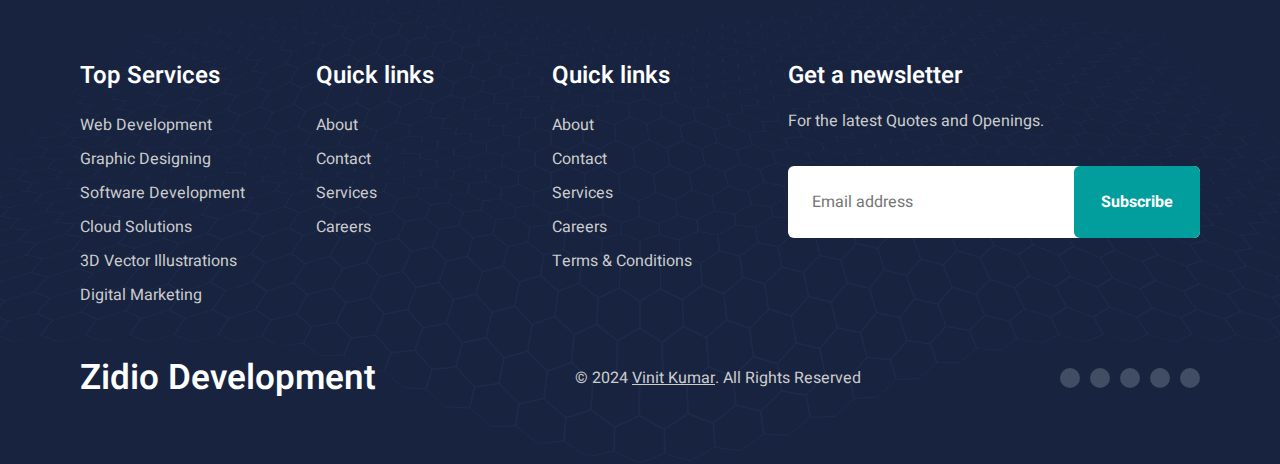
==== commit 446d2e7a: "Add files via upload" ====
--- a/index.html
+++ b/index.html
@@ -8,7 +8,7 @@
   <title>ZIDIO DEVELOPMENT</title>
 
 
-  <link rel="shortcut icon" href="./favicon.svg" type="image/svg+xml">
+  <link rel="shortcut icon" href="D:\tourest-master\tourest-master\assets\images\fav.png" type="image/svg+xml">
 
 
   <link rel="stylesheet" href="./assets/css/style.css">
@@ -32,8 +32,9 @@
     <div class="container">
 
       <a href="#">
-        <h1 class="logo" style="font-family: Verdana, Geneva, Tahoma, sans-serif;">ZIDIO</h1>
-      </a>
+        
+        <!-- <h1 class="logo" style="font-family: cursive; font-size:25px; " ></h1> -->
+      </a> 
 
       <button class="nav-toggle-btn" data-nav-toggle-btn aria-label="Toggle Menu">
         <ion-icon name="menu-outline" class="open"></ion-icon>
@@ -49,28 +50,20 @@
           </li>
 
           <li>
-            <a href="#" class="navbar-link">About Us</a>
-          </li>
-
-          <li>
-            <a href="#" class="navbar-link">Tours</a>
-          </li>
-
-          <li>
-            <a href="#" class="navbar-link">Destinations</a>
-          </li>
-
-          <li>
-            <a href="#" class="navbar-link">Blog</a>
-          </li>
-
-          <li>
-            <a href="#" class="navbar-link">Contact Us</a>
+            <a href="about.html" class="navbar-link">About Us</a>
+          </li>
+
+          <li>
+            <a href="Services.html" class="navbar-link">Services</a>
+          </li>
+
+          <li>
+            <a href="Contact.html" class="navbar-link">Contact Us</a>
           </li>
 
         </ul>
 
-        <a href="#" class="btn btn-secondary">Booking Now</a>
+        <a href="#" class="btn btn-secondary">Get A Quote</a>
 
       </nav>
 
@@ -85,7 +78,7 @@
     <article>
        
       <section class="section hero"
-        style="background-image: url('./assets/images/hero-bg-bottom.png') url('./assets/images/hero-bg-top.png')">
+        style="background-image: url('D:\tourest-master\tourest-master\assets\images\hero-thumb.png') url('./assets/images/hero-bg-top.png')">
         <div class="container">
 
           <img src="./assets/images/shape-1.png" width="61" height="61" alt="Vector Shape" class="shape shape-1">
@@ -96,16 +89,17 @@
 
           <div class="hero-content">
 
-            <p class="section-subtitle">Explore Your Travel</p>
-
-            <h2 class="hero-title">Trusted Travel Agency</h2>
+            <p class="section-subtitle">Software Development & Consultancy</p>
+
+            <h2 class="hero-title">Business Innovation
+              Through Technology</h2>
 
             <p class="hero-text">
-              I travel not to go anywhere, but to go. I travel for travel's sake the great affair is to move.
+              Leading Business Evolution with Tailored and Innovative Software Solutions for Sustainable Growth
             </p>
 
             <div class="btn-group">
-              <a href="#" class="btn btn-primary">Contact Us</a>
+              <a href="Contact.html" class="btn btn-primary">Contact Us</a>
 
               <a href="#" class="btn btn-outline">Learn More</a>
             </div>
@@ -113,7 +107,7 @@
           </div>
 
           <figure class="hero-banner">
-            <img src="C:\Users\VINIT KUMAR\Downloads\indianRep.jpeg" width="1400 px" height="1800 px" loading="lazy" alt="hero banner"
+            <img src="D:\tourest-master\tourest-master\assets\images\hero-thumb.png" width="1400 px" height="1800 px" loading="lazy" alt="hero banner"
               class="w-100">
           </figure>
 
@@ -131,9 +125,9 @@
       <section class="section destination">
         <div class="container">
 
-          <p class="section-subtitle">Destinations</p>
-
-          <h2 class="h2 section-title">Choose Your Place</h2>
+          <p class="section-subtitle">3+ Years Of Experience</p>
+
+          <h2 class="h2 section-title">Choose Zidio</h2>
 
           <ul class="destination-list">
 
@@ -141,14 +135,14 @@
               <a href="#" class="destination-card">
 
                 <figure class="card-banner">
-                  <img src="./assets/images/destination-1.jpg" width="1140" height="1100" loading="lazy"
+                  <img src="D:\tourest-master\tourest-master\assets\images\JORD2278_WM-1.jpg" width="1140" height="1100" loading="lazy"
                     alt="Malé, Maldives" class="img-cover">
                 </figure>
 
                 <div class="card-content">
-                  <p class="card-subtitle">Malé</p>
-
-                  <h3 class="h3 card-title">Maldives</h3>
+                  <p class="card-subtitle">Dedicated Members</p>
+
+                  <h3 class="h3 card-title"></h3>
                 </div>
 
               </a>
@@ -158,14 +152,14 @@
               <a href="#" class="destination-card">
 
                 <figure class="card-banner">
-                  <img src="./assets/images/destination-2.jpg" width="1140" height="1100" loading="lazy"
+                  <img src="D:\tourest-master\tourest-master\assets\images\JORD2170_WM-1 (1).jpg" width="1140" height="1100" loading="lazy"
                     alt="Bangkok, Thailand" class="img-cover">
                 </figure>
 
                 <div class="card-content">
-                  <p class="card-subtitle">Bangkok</p>
-
-                  <h3 class="h3 card-title">Thailand</h3>
+                  <p class="card-subtitle">Valuable Supports</p>
+
+                  <h3 class="h3 card-title"></h3>
                 </div>
 
               </a>
@@ -175,14 +169,14 @@
               <a href="#" class="destination-card">
 
                 <figure class="card-banner">
-                  <img src="./assets/images/destination-3.jpg" width="1110" height="480" loading="lazy"
+                  <img src="D:\tourest-master\tourest-master\assets\images\man-using-digital-tablet-psd-mockup-smart-technology.jpg" width="1110" height="480" loading="lazy"
                     alt="Kuala Lumpur, Malaysia" class="img-cover">
                 </figure>
 
                 <div class="card-content">
-                  <p class="card-subtitle">Kuala Lumpur</p>
-
-                  <h3 class="h3 card-title">Malaysia</h3>
+                  <p class="card-subtitle">Software Development & Services</p>
+
+                  <h3 class="h3 card-title"></h3>
                 </div>
 
               </a>
@@ -192,14 +186,14 @@
               <a href="#" class="destination-card">
 
                 <figure class="card-banner">
-                  <img src="./assets/images/destination-4.jpg" width="1110" height="480" loading="lazy"
+                  <img src="D:\tourest-master\tourest-master\assets\images\motherboard-closeup-technology-integrated-microchip-circuit-board-computer-processor-with-neon-light.jpg" width="1110" height="480" loading="lazy"
                     alt="Kathmandu, Nepal" class="img-cover">
                 </figure>
 
                 <div class="card-content">
-                  <p class="card-subtitle">Kathmandu</p>
-
-                  <h3 class="h3 card-title">Nepal</h3>
+                  <p class="card-subtitle">Cost Effective Solutions</p>
+
+                  <h3 class="h3 card-title"></h3>
                 </div>
 
               </a>
@@ -209,14 +203,14 @@
               <a href="#" class="destination-card">
 
                 <figure class="card-banner">
-                  <img src="./assets/images/destination-5.jpg" width="1110" height="480" loading="lazy"
+                  <img src="D:\tourest-master\tourest-master\assets\images\programming-background-with-person-working-with-codes-computer.jpg" width="1110" height="480" loading="lazy"
                     alt="Jakarta, Indonesia" class="img-cover">
                 </figure>
 
                 <div class="card-content">
-                  <p class="card-subtitle">Jakarta</p>
-
-                  <h3 class="h3 card-title">Indonesia</h3>
+                  <p class="card-subtitle">Expert & Dedicated Team Members</p>
+
+                  <h3 class="h3 card-title"></h3>
                 </div>
 
               </a>
@@ -238,9 +232,9 @@
       <section class="section popular">
         <div class="container">
 
-          <p class="section-subtitle">Featured Tours</p>
-
-          <h2 class="h2 section-title">Most Popular Tours</h2>
+          <p class="section-subtitle">What we are Offering</p>
+
+          <h2 class="h2 section-title">IT Support For Businesses</h2>
 
           <ul class="popular-list">
 
@@ -249,21 +243,21 @@
 
                 <figure class="card-banner">
                   <a href="#">
-                    <img src="./assets/images/popular-1.jpg" width="740" height="518" loading="lazy"
+                    <img src="D:\tourest-master\tourest-master\assets\images\photo-1487017159836-4e23ece2e4cf.avif" width="740" height="518" loading="lazy"
                       alt="Kuala Lumpur, Malaysia" class="img-cover">
                   </a>
 
                   <span class="card-badge">
-                    <ion-icon name="time-outline"></ion-icon>
-
-                    <time datetime="P12D">12 Days</time>
+                    <!-- <ion-icon name="time-outline"></ion-icon> -->
+
+                    <time datetime="P12D">NEW!!!</time>
                   </span>
                 </figure>
 
                 <div class="card-content">
 
                   <div class="card-wrapper">
-                    <div class="card-price">From $50.00</div>
+                    <div class="card-price">In-Demand</div>
 
                     <div class="card-rating">
                       <ion-icon name="star"></ion-icon>
@@ -272,15 +266,17 @@
                       <ion-icon name="star"></ion-icon>
                       <ion-icon name="star-outline"></ion-icon>
 
-                      <data value="2">(2)</data>
+                      <data value="2">(4.8)</data>
                     </div>
                   </div>
 
                   <h3 class="card-title">
-                    <a href="#">A good traveler has no fixed plans and is not intent on arriving.</a>
+                    <a href="#">
+                      01- 
+                      Graphic Design.</a>
                   </h3>
 
-                  <address class="card-location">Kuala Lumpur, Malaysia</address>
+                  <address class="card-location">Monotonectally synergize grants to business visualize strategic infomediaries</address>
 
                 </div>
 
@@ -292,21 +288,21 @@
 
                 <figure class="card-banner">
                   <a href="#">
-                    <img src="./assets/images/popular-2.jpg" width="740" height="518" loading="lazy"
+                    <img src="D:\tourest-master\tourest-master\assets\images\photo-1508780709619-79562169bc64.avif" width="740" height="518" loading="lazy"
                       alt="Kuala Lumpur, Malaysia" class="img-cover">
                   </a>
 
                   <span class="card-badge">
-                    <ion-icon name="time-outline"></ion-icon>
-
-                    <time datetime="P12D">12 Days</time>
+                    <!-- <ion-icon name="time-outline"></ion-icon> -->
+
+                    <time datetime="P12D">NEW!!!</time>
                   </span>
                 </figure>
 
                 <div class="card-content">
 
                   <div class="card-wrapper">
-                    <div class="card-price">From $50.00</div>
+                    <div class="card-price">In-Demand</div>
 
                     <div class="card-rating">
                       <ion-icon name="star"></ion-icon>
@@ -315,15 +311,18 @@
                       <ion-icon name="star"></ion-icon>
                       <ion-icon name="star-outline"></ion-icon>
 
-                      <data value="2">(2)</data>
+                      <data value="2">4.0</data>
                     </div>
                   </div>
 
                   <h3 class="card-title">
-                    <a href="#">A good traveler has no fixed plans and is not intent on arriving.</a>
+                    <a href="#">
+                      02- 
+                      Cloud Solutions.</a>
                   </h3>
 
-                  <address class="card-location">Kuala Lumpur, Malaysia</address>
+                  <address class="card-location">
+                    Deliver scalable cloud solutions to enhance your business’s flexibility and operational efficiency</address>
 
                 </div>
 
@@ -335,21 +334,21 @@
 
                 <figure class="card-banner">
                   <a href="#">
-                    <img src="./assets/images/popular-3.jpg" width="740" height="518" loading="lazy"
+                    <img src="D:\tourest-master\tourest-master\assets\images\photo-1461749280684-dccba630e2f6.avif" width="740" height="518" loading="lazy"
                       alt="Kuala Lumpur, Malaysia" class="img-cover">
                   </a>
 
                   <span class="card-badge">
-                    <ion-icon name="time-outline"></ion-icon>
-
-                    <time datetime="P12D">12 Days</time>
+                    <!-- <ion-icon name="time-outline"></ion-icon> -->
+
+                    <time datetime="P12D">NEW!!!</time>
                   </span>
                 </figure>
 
                 <div class="card-content">
 
                   <div class="card-wrapper">
-                    <div class="card-price">From $50.00</div>
+                    <div class="card-price">In-Demand</div>
 
                     <div class="card-rating">
                       <ion-icon name="star"></ion-icon>
@@ -358,15 +357,145 @@
                       <ion-icon name="star"></ion-icon>
                       <ion-icon name="star-outline"></ion-icon>
 
-                      <data value="2">(2)</data>
+                      <data value="2">4.0</data>
                     </div>
                   </div>
 
                   <h3 class="card-title">
-                    <a href="#">A good traveler has no fixed plans and is not intent on arriving.</a>
+                    <a href="#">03- Web Development.</a>
                   </h3>
 
-                  <address class="card-location">Kuala Lumpur, Malaysia</address>
+                  <address class="card-location">Design and build responsive, high-performance websites using the latest web technologies.</address>
+
+                </div>
+
+              </div>
+            </li>
+            <li>
+              <div class="popular-card">
+
+                <figure class="card-banner">
+                  <a href="#">
+                    <img src="D:\tourest-master\tourest-master\assets\images\photo-1487017159836-4e23ece2e4cf.avif" width="740" height="518" loading="lazy"
+                      alt="Kuala Lumpur, Malaysia" class="img-cover">
+                  </a>
+
+                  <span class="card-badge">
+                    <!-- <ion-icon name="time-outline"></ion-icon> -->
+
+                    <time datetime="P12D">NEW!!!</time>
+                  </span>
+                </figure>
+
+                <div class="card-content">
+
+                  <div class="card-wrapper">
+                    <div class="card-price">In-Demand</div>
+
+                    <div class="card-rating">
+                      <ion-icon name="star"></ion-icon>
+                      <ion-icon name="star"></ion-icon>
+                      <ion-icon name="star"></ion-icon>
+                      <ion-icon name="star"></ion-icon>
+                      <ion-icon name="star-outline"></ion-icon>
+
+                      <data value="2">(4.8)</data>
+                    </div>
+                  </div>
+
+                  <h3 class="card-title">
+                    <a href="#">
+                      04- 
+                      Digital Marketing.</a>
+                  </h3>
+
+                  <address class="card-location">Monotonectally synergize grants to business visualize strategic infomediaries</address>
+
+                </div>
+
+              </div>
+            </li>
+            <li>
+              <div class="popular-card">
+
+                <figure class="card-banner">
+                  <a href="#">
+                    <img src="D:\tourest-master\tourest-master\assets\images\photo-1487017159836-4e23ece2e4cf.avif" width="740" height="518" loading="lazy"
+                      alt="Kuala Lumpur, Malaysia" class="img-cover">
+                  </a>
+
+                  <span class="card-badge">
+                    <!-- <ion-icon name="time-outline"></ion-icon> -->
+
+                    <time datetime="P12D">NEW!!!</time>
+                  </span>
+                </figure>
+
+                <div class="card-content">
+
+                  <div class="card-wrapper">
+                    <div class="card-price">In-Demand</div>
+
+                    <div class="card-rating">
+                      <ion-icon name="star"></ion-icon>
+                      <ion-icon name="star"></ion-icon>
+                      <ion-icon name="star"></ion-icon>
+                      <ion-icon name="star"></ion-icon>
+                      <ion-icon name="star-outline"></ion-icon>
+
+                      <data value="2">(4.8)</data>
+                    </div>
+                  </div>
+
+                  <h3 class="card-title">
+                    <a href="#">
+                      05- 3D Vector Illustration</a>
+                  </h3>
+
+                  <address class="card-location">Monotonectally synergize grants to business visualize strategic infomediaries</address>
+
+                </div>
+
+              </div>
+            </li>
+            <li>
+              <div class="popular-card">
+
+                <figure class="card-banner">
+                  <a href="#">
+                    <img src="D:\tourest-master\tourest-master\assets\images\photo-1487017159836-4e23ece2e4cf.avif" width="740" height="518" loading="lazy"
+                      alt="Kuala Lumpur, Malaysia" class="img-cover">
+                  </a>
+
+                  <span class="card-badge">
+                    <!-- <ion-icon name="time-outline"></ion-icon> -->
+
+                    <time datetime="P12D">NEW!!!</time>
+                  </span>
+                </figure>
+
+                <div class="card-content">
+
+                  <div class="card-wrapper">
+                    <div class="card-price">In-Demand</div>
+
+                    <div class="card-rating">
+                      <ion-icon name="star"></ion-icon>
+                      <ion-icon name="star"></ion-icon>
+                      <ion-icon name="star"></ion-icon>
+                      <ion-icon name="star"></ion-icon>
+                      <ion-icon name="star-outline"></ion-icon>
+
+                      <data value="2">(4.8)</data>
+                    </div>
+                  </div>
+
+                  <h3 class="card-title">
+                    <a href="#">
+                      06- Hosting Services</a>
+                  </h3>
+
+                  <address class="card-location">Monotonectally synergize grants to business visualize strategic infomediaries</address>
 
                 </div>
 
@@ -391,14 +520,12 @@
 
           <div class="about-content">
 
-            <p class="section-subtitle">About Us</p>
-
-            <h2 class="h2 section-title">Explore all tour of the world with us.</h2>
+            <p class="section-subtitle">Working Process</p>
+
+            <h2 class="h2 section-title">We Follow the Easy Working Steps.</h2>
 
             <p class="about-text">
-              Lorem Ipsum available, but the majority have suffered alteration in some form, by injected humour, or
-              randomised words
-              which don't look even slightly believable.
+              
             </p>
 
             <ul class="about-list">
@@ -410,10 +537,10 @@
                 </div>
 
                 <div class="about-item-content">
-                  <h3 class="h3 about-item-title">Tour guide</h3>
+                  <h3 class="h3 about-item-title">Overall Development</h3>
 
                   <p class="about-item-text">
-                    Lorem Ipsum available, but the majority have suffered alteration in some.
+                    Kick off your project with a clear understanding of your goals and requirements, setting the foundation for success. Project Analysis.
                   </p>
                 </div>
 
@@ -426,10 +553,10 @@
                 </div>
 
                 <div class="about-item-content">
-                  <h3 class="h3 about-item-title">Friendly price</h3>
+                  <h3 class="h3 about-item-title">Customer Friendly </h3>
 
                   <p class="about-item-text">
-                    Lorem Ipsum available, but the majority have suffered alteration in some.
+                    Conduct a thorough analysis to create a tailored strategy, ensuring all aspects align with your business objectives. Deliver to Success.
                   </p>
                 </div>
 
@@ -442,10 +569,10 @@
                 </div>
 
                 <div class="about-item-content">
-                  <h3 class="h3 about-item-title">Reliable tour</h3>
+                  <h3 class="h3 about-item-title">24/7 Reliability</h3>
 
                   <p class="about-item-text">
-                    Lorem Ipsum available, but the majority have suffered alteration in some.
+                    Execute and deliver the project with precision, ensuring it meets your expectations and drives your success.
                   </p>
                 </div>
 
@@ -453,12 +580,13 @@
 
             </ul>
 
-            <a href="#" class="btn btn-primary">Booking Now</a>
+            <a href="#" class="btn btn-primary">Get A Quote</a>
 
           </div>
 
           <figure class="about-banner">
-            <img src="./assets/images/about-banner.png" width="756" height="842" loading="lazy" alt="" class="w-100">
+            
+            <img src="D:\tourest-master\tourest-master\assets\images\1866fe787cdbac6fca6f3536fa5a7807-removebg-preview.png" width="756" height="842" loading="lazy" alt="" class="w-100">
           </figure>
 
         </div>
@@ -475,9 +603,10 @@
       <section class="section blog">
         <div class="container">
 
-          <p class="section-subtitle">From The Blog Post</p>
-
-          <h2 class="h2 section-title">Latest News & Articles</h2>
+          <p class="section-subtitle">Customer Reviews</p>
+
+          <h2 class="h2 section-title">Our Valuable Customer's <br>
+            Feedbacks And Reviews</h2>
 
           <ul class="blog-list">
 
@@ -487,14 +616,14 @@
                 <figure class="card-banner">
 
                   <a href="#">
-                    <img src="./assets/images/popular-1.jpg" width="740" height="518" loading="lazy"
+                    <img src="D:\tourest-master\tourest-master\assets\images\550abf4f442868f3e257571268dd4ceb.jpg" width="740" height="518" loading="lazy"
                       alt="A good traveler has no fixed plans and is not intent on arriving." class="img-cover">
                   </a>
 
                   <span class="card-badge">
-                    <ion-icon name="time-outline"></ion-icon>
-
-                    <time datetime="12-04">04 Dec</time>
+                    <!-- <ion-icon name="time-outline"></ion-icon> -->
+
+                    <time datetime="12-04">5 ☆☆☆☆☆</time>
                   </span>
 
                 </figure>
@@ -509,9 +638,9 @@
                       </figure>
 
                       <div>
-                        <a href="#" class="author-name">Jony bristow</a>
-
-                        <p class="author-title">Admin</p>
+                        <a href="#" class="author-name">Ram Sahani</a>
+
+                        <p class="author-title">Customer</p>
                       </div>
                     </div>
 
@@ -521,7 +650,7 @@
 
                   <h3 class="card-title">
                     <a href="#">
-                      A good traveler has no fixed plans and is not intent on arriving.
+                      Outstanding Customer Support and Service Quality.
                     </a>
                   </h3>
 
@@ -542,14 +671,14 @@
                 <figure class="card-banner">
 
                   <a href="#">
-                    <img src="./assets/images/blog-2.jpg" width="740" height="518" loading="lazy"
+                    <img src="D:\tourest-master\tourest-master\assets\images\689e690412d653c0e5087e55d82e48a8.jpg" width="740" height="518" loading="lazy"
                       alt="A good traveler has no fixed plans and is not intent on arriving." class="img-cover">
                   </a>
 
                   <span class="card-badge">
-                    <ion-icon name="time-outline"></ion-icon>
-
-                    <time datetime="12-04">04 Dec</time>
+                    <!-- <ion-icon name="time-outline"></ion-icon> -->
+
+                    <time datetime="12-04">4 ☆☆☆☆</time>
                   </span>
 
                 </figure>
@@ -564,9 +693,9 @@
                       </figure>
 
                       <div>
-                        <a href="#" class="author-name">Jony bristow</a>
-
-                        <p class="author-title">Admin</p>
+                        <a href="#" class="author-name">Jai Singh</a>
+
+                        <p class="author-title">Customer</p>
                       </div>
                     </div>
 
@@ -576,7 +705,8 @@
 
                   <h3 class="card-title">
                     <a href="#">
-                      A good traveler has no fixed plans and is not intent on arriving.
+                      Outstanding Customer Support and Service Quality.
+
                     </a>
                   </h3>
 
@@ -597,14 +727,14 @@
                 <figure class="card-banner">
 
                   <a href="#">
-                    <img src="./assets/images/blog-3.jpg" width="740" height="518" loading="lazy"
+                    <img src="D:\tourest-master\tourest-master\assets\images\0e0780cec5095b930a6e5043d683ec03.jpg" width="740" height="518" loading="lazy"
                       alt="A good traveler has no fixed plans and is not intent on arriving." class="img-cover">
                   </a>
 
                   <span class="card-badge">
-                    <ion-icon name="time-outline"></ion-icon>
-
-                    <time datetime="12-04">04 Dec</time>
+                    <!-- <ion-icon name="time-outline"></ion-icon> -->
+
+                    <time datetime="12-04">5 ☆☆☆☆☆</time>
                   </span>
 
                 </figure>
@@ -621,7 +751,7 @@
                       <div>
                         <a href="#" class="author-name">Jony bristow</a>
 
-                        <p class="author-title">Admin</p>
+                        <p class="author-title">Customer</p>
                       </div>
                     </div>
 
@@ -631,7 +761,8 @@
 
                   <h3 class="card-title">
                     <a href="#">
-                      A good traveler has no fixed plans and is not intent on arriving.
+                      Outstanding Customer Support and Service Quality.
+
                     </a>
                   </h3>
 
@@ -670,27 +801,31 @@
         <ul class="footer-list">
 
           <li>
-            <p class="footer-list-title">Top destination</p>
-          </li>
-
-          <li>
-            <a href="#" class="footer-link">Indonesia, Jakarta</a>
-          </li>
-
-          <li>
-            <a href="#" class="footer-link">Maldives, Malé</a>
-          </li>
-
-          <li>
-            <a href="#" class="footer-link">Australia, Canberra</a>
-          </li>
-
-          <li>
-            <a href="#" class="footer-link">Thailand, Bangkok</a>
-          </li>
-
-          <li>
-            <a href="#" class="footer-link">Morocco, Rabat</a>
+            <p class="footer-list-title">Top Services</p>
+          </li>
+
+          <li>
+            <a href="#" class="footer-link">Web Development</a>
+          </li>
+
+          <li>
+            <a href="#" class="footer-link">Graphic Designing</a>
+          </li>
+
+          <li>
+            <a href="#" class="footer-link">Software Development</a>
+          </li>
+
+          <li>
+            <a href="#" class="footer-link">Cloud Solutions</a>
+          </li>
+
+          <li>
+            <a href="#" class="footer-link">3D Vector Illustrations</a>
+          </li>
+
+          <li>
+            <a href="#" class="footer-link">Digital Marketing</a>
           </li>
 
         </ul>
@@ -698,28 +833,25 @@
         <ul class="footer-list">
 
           <li>
-            <p class="footer-list-title">Categories</p>
-          </li>
-
-          <li>
-            <a href="#" class="footer-link">Travel</a>
-          </li>
-
-          <li>
-            <a href="#" class="footer-link">Lifestyle</a>
-          </li>
-
-          <li>
-            <a href="#" class="footer-link">Fashion</a>
-          </li>
-
-          <li>
-            <a href="#" class="footer-link">Education</a>
-          </li>
-
-          <li>
-            <a href="#" class="footer-link">Food & Drink</a>
-          </li>
+            <p class="footer-list-title">Quick links</p>
+          </li>
+
+          <li>
+            <a href="#" class="footer-link">About</a>
+          </li>
+
+          <li>
+            <a href="#" class="footer-link">Contact</a>
+          </li>
+
+          <li>
+            <a href="#" class="footer-link">Services</a>
+          </li>
+
+          <li>
+            <a href="#" class="footer-link">Careers</a>
+          </li>
+
 
         </ul>
 
@@ -738,11 +870,11 @@
           </li>
 
           <li>
-            <a href="#" class="footer-link">Tours</a>
-          </li>
-
-          <li>
-            <a href="#" class="footer-link">Booking</a>
+            <a href="#" class="footer-link">Services</a>
+          </li>
+
+          <li>
+            <a href="#" class="footer-link">Careers</a>
           </li>
 
           <li>
@@ -756,7 +888,7 @@
           <p class="footer-list-title">Get a newsletter</p>
 
           <p class="newsletter-text">
-            For the latest deals and tips, travel no further than your inbox
+            For the latest Quotes and Openings.
           </p>
 
           <form action="" class="newsletter-form">
@@ -771,10 +903,10 @@
 
       <div class="footer-bottom">
 
-        <a href="#" class="logo">Tourest</a>
+        <a href="#" class="logo">Zidio Development</a>
 
         <p class="copyright">
-          &copy; 2022 <a href="#" class="copyright-link">codewithsadee</a>. All Rights Reserved
+          &copy; 2024 <a href="#" class="copyright-link">Vinit Kumar</a>. All Rights Reserved
         </p>
 
         <ul class="social-list">
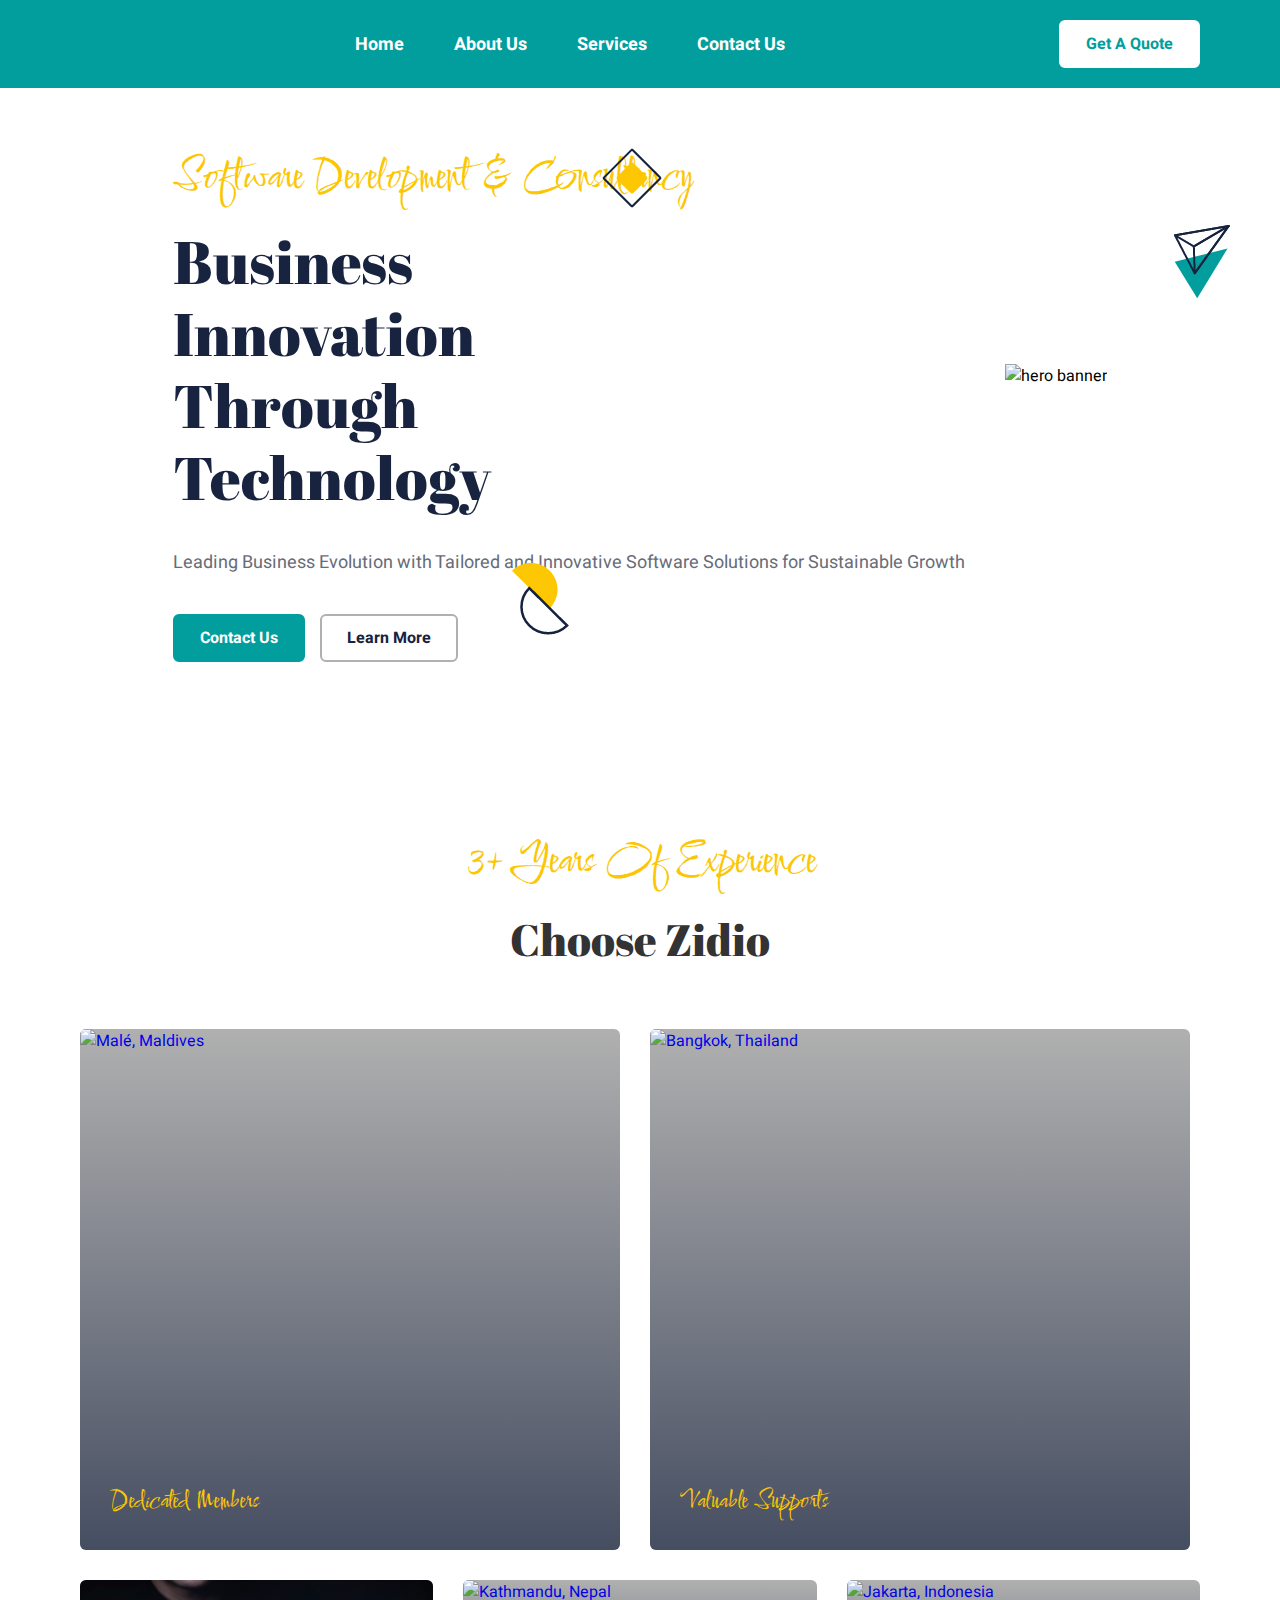
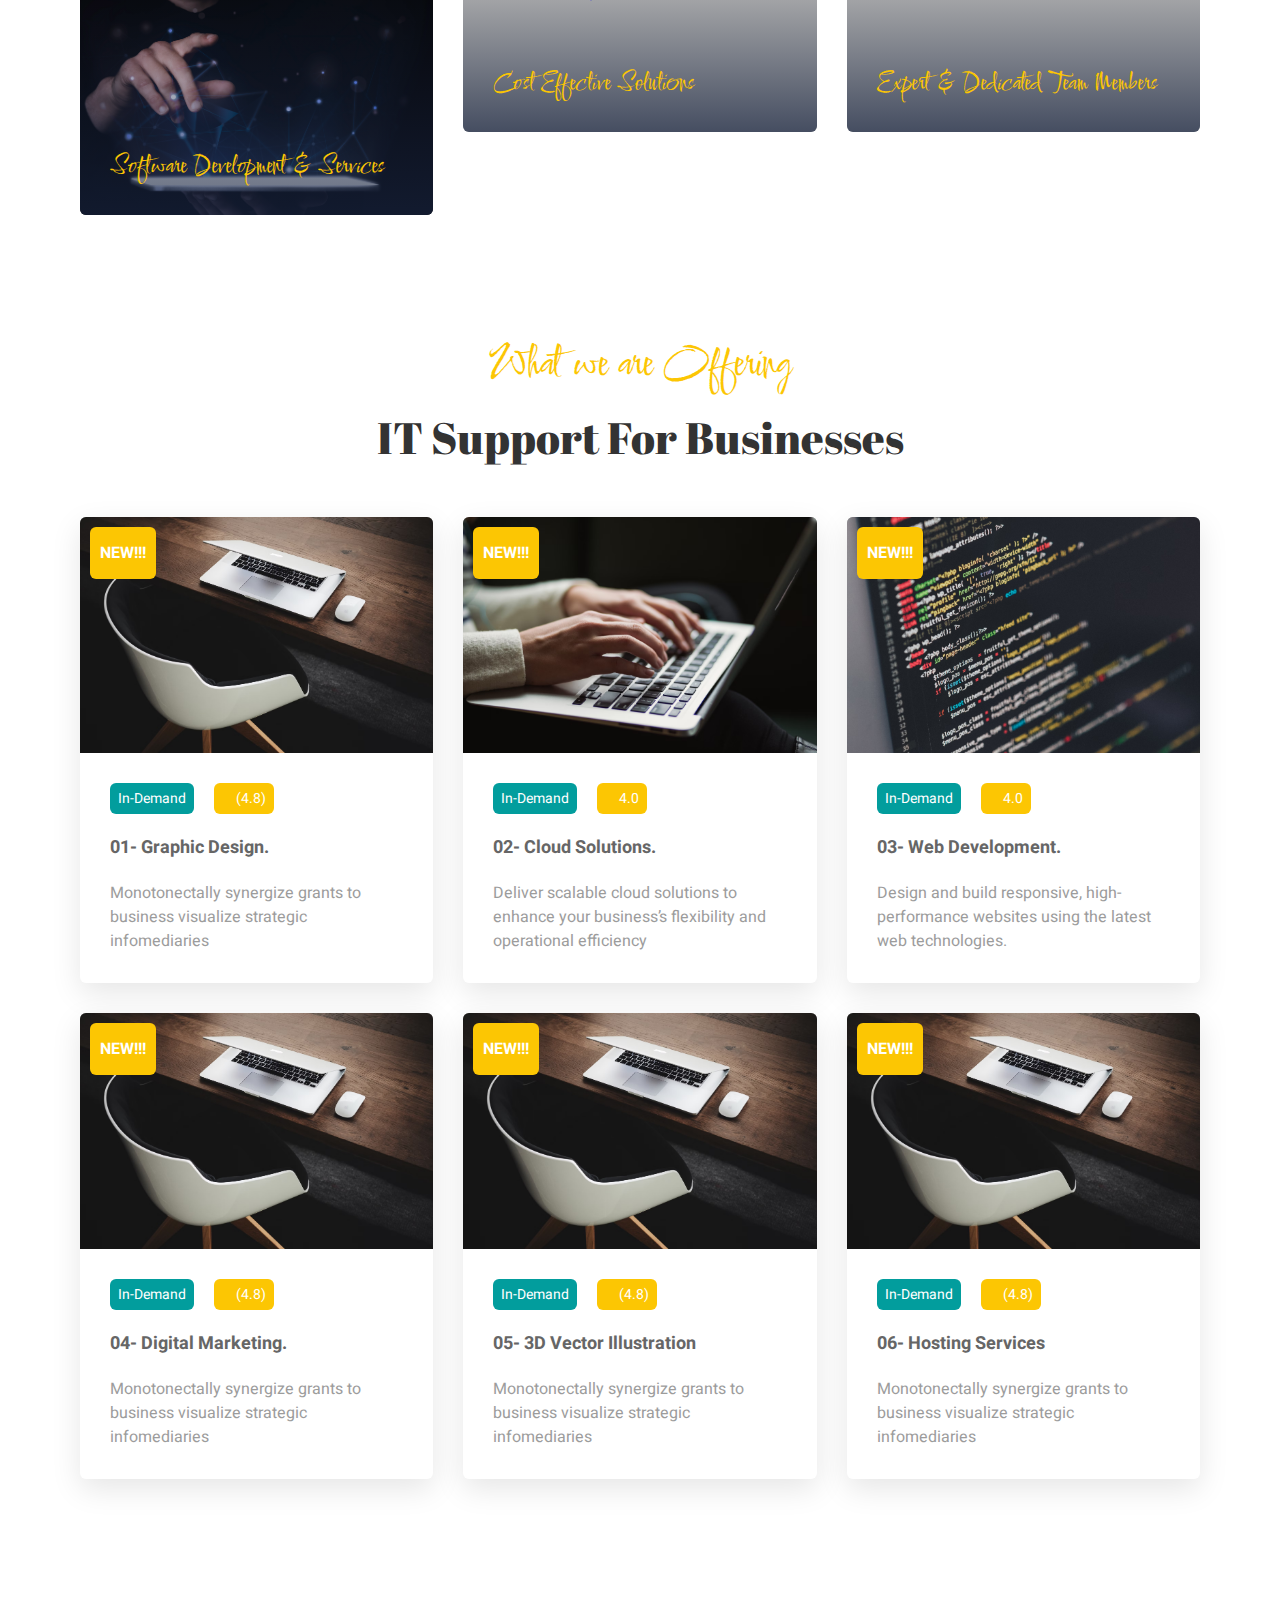
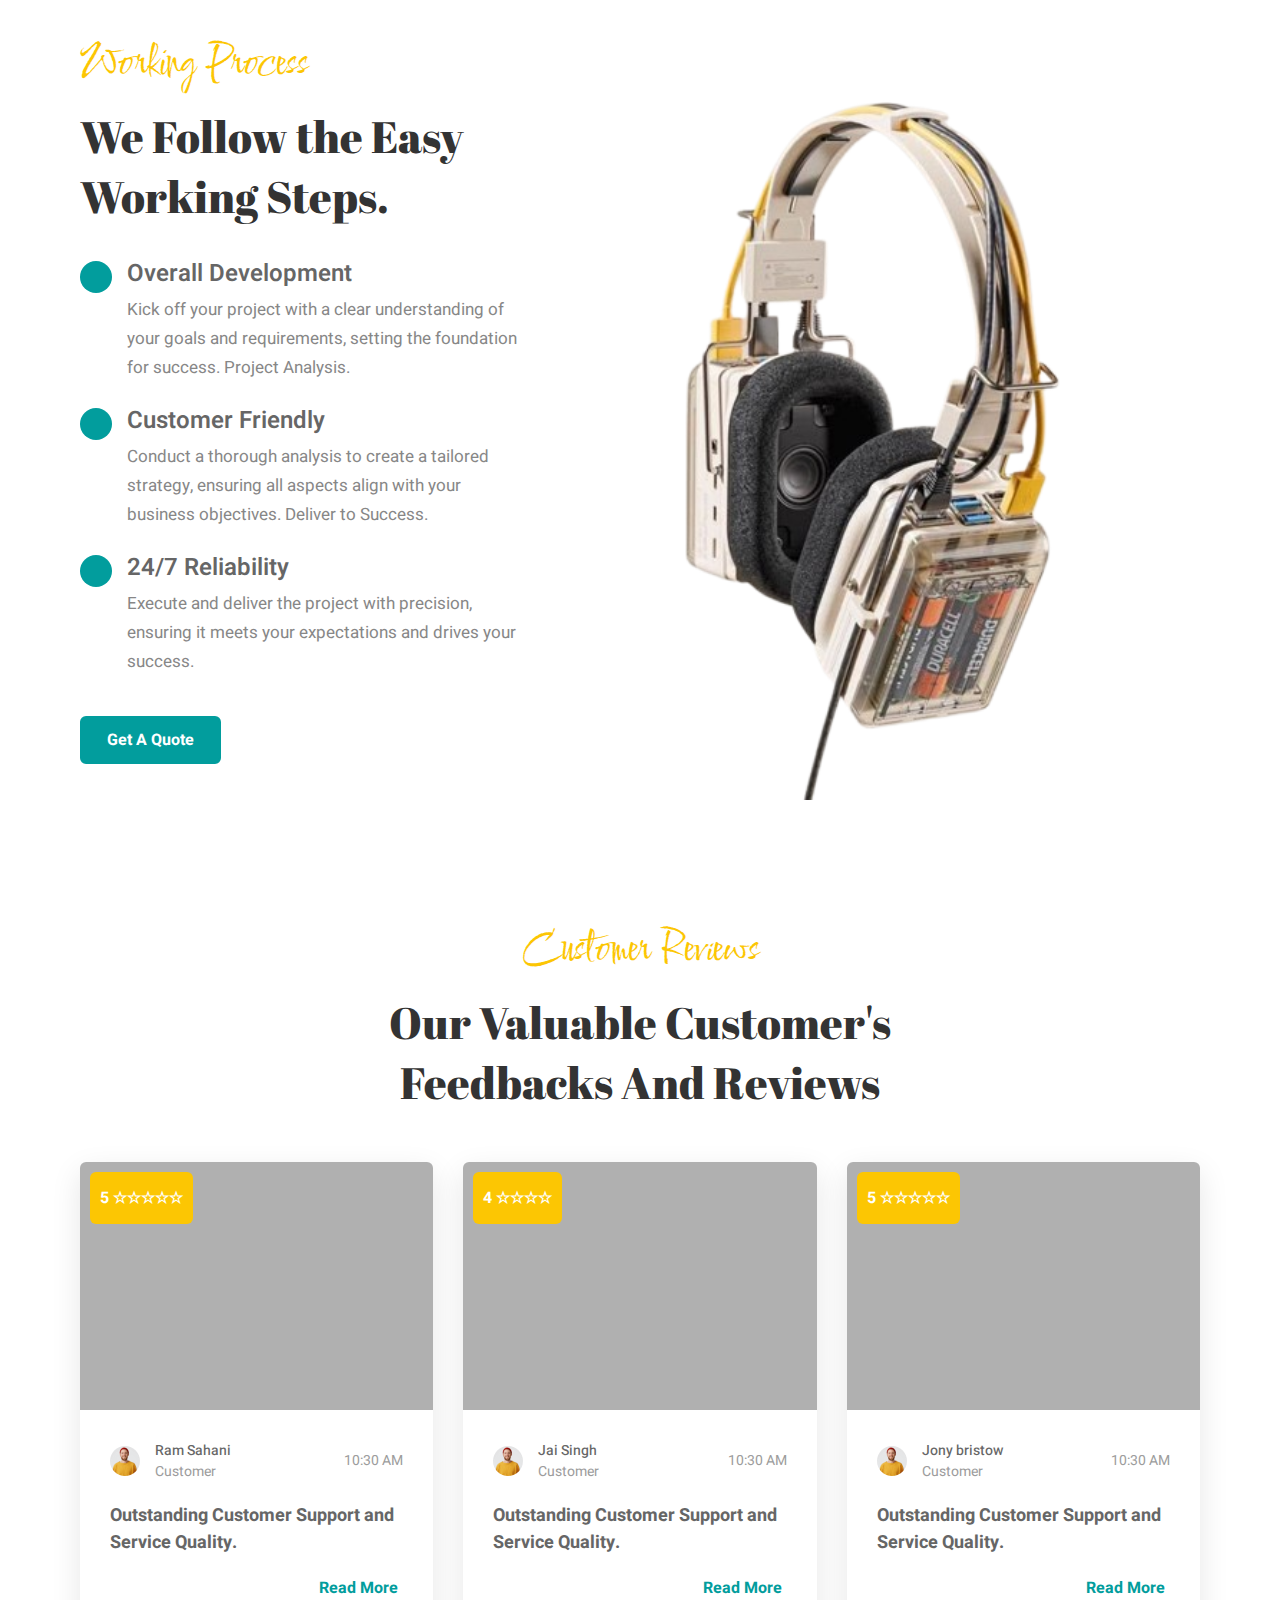
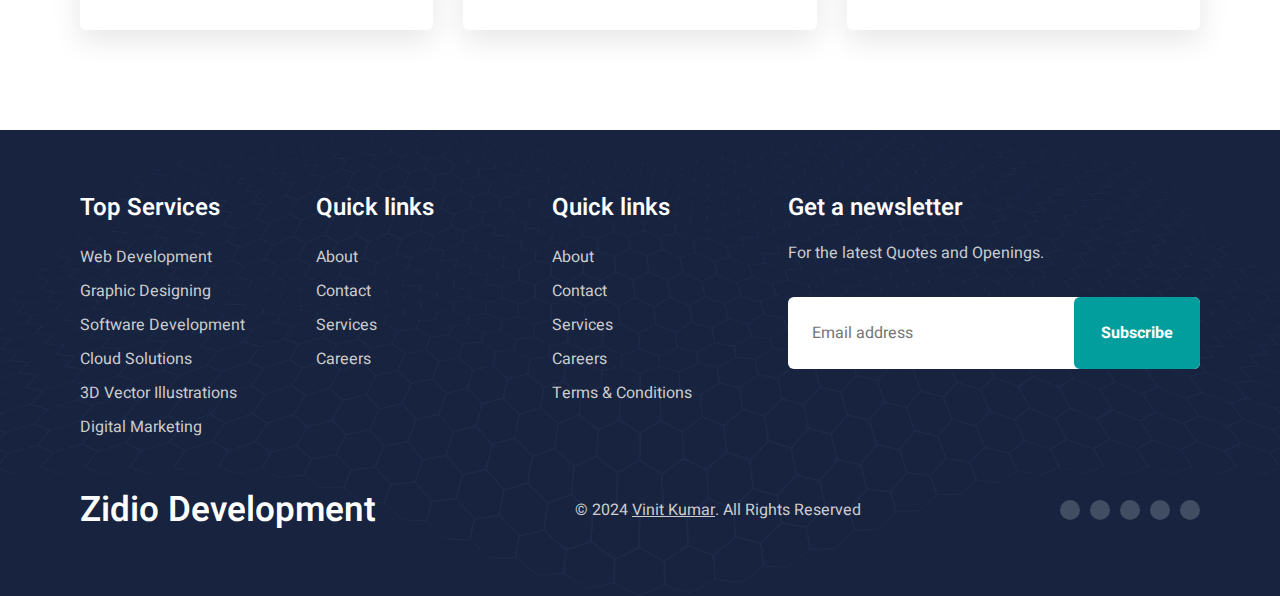
==== commit 71d9d6da: "Update index.html" ====
--- a/index.html
+++ b/index.html
@@ -8,7 +8,7 @@
   <title>ZIDIO DEVELOPMENT</title>
 
 
-  <link rel="shortcut icon" href="D:\tourest-master\tourest-master\assets\images\fav.png" type="image/svg+xml">
+  <link rel="shortcut icon" href="assets/images/fav.png" type="image/svg+xml">
 
 
   <link rel="stylesheet" href="./assets/css/style.css">
@@ -169,7 +169,7 @@
               <a href="#" class="destination-card">
 
                 <figure class="card-banner">
-                  <img src="D:\tourest-master\tourest-master\assets\images\man-using-digital-tablet-psd-mockup-smart-technology.jpg" width="1110" height="480" loading="lazy"
+                  <img src="assets/images/man-using-digital-tablet-psd-mockup-smart-technology.jpg" width="1110" height="480" loading="lazy"
                     alt="Kuala Lumpur, Malaysia" class="img-cover">
                 </figure>
 
@@ -186,7 +186,7 @@
               <a href="#" class="destination-card">
 
                 <figure class="card-banner">
-                  <img src="D:\tourest-master\tourest-master\assets\images\motherboard-closeup-technology-integrated-microchip-circuit-board-computer-processor-with-neon-light.jpg" width="1110" height="480" loading="lazy"
+                  <img src="assets/images/motherboard-closeup-technology-integrated-microchip-circuit-board-computer-processor-with-neon-light.jpg" width="1110" height="480" loading="lazy"
                     alt="Kathmandu, Nepal" class="img-cover">
                 </figure>
 
@@ -203,7 +203,7 @@
               <a href="#" class="destination-card">
 
                 <figure class="card-banner">
-                  <img src="D:\tourest-master\tourest-master\assets\images\programming-background-with-person-working-with-codes-computer.jpg" width="1110" height="480" loading="lazy"
+                  <img src="assets/images/programming-background-with-person-working-with-codes-computer.jpg" width="1110" height="480" loading="lazy"
                     alt="Jakarta, Indonesia" class="img-cover">
                 </figure>
 
@@ -243,7 +243,7 @@
 
                 <figure class="card-banner">
                   <a href="#">
-                    <img src="D:\tourest-master\tourest-master\assets\images\photo-1487017159836-4e23ece2e4cf.avif" width="740" height="518" loading="lazy"
+                    <img src="assets/images/photo-1487017159836-4e23ece2e4cf.avif" width="740" height="518" loading="lazy"
                       alt="Kuala Lumpur, Malaysia" class="img-cover">
                   </a>
 
@@ -288,7 +288,7 @@
 
                 <figure class="card-banner">
                   <a href="#">
-                    <img src="D:\tourest-master\tourest-master\assets\images\photo-1508780709619-79562169bc64.avif" width="740" height="518" loading="lazy"
+                    <img src="assets/images/photo-1508780709619-79562169bc64.avif" width="740" height="518" loading="lazy"
                       alt="Kuala Lumpur, Malaysia" class="img-cover">
                   </a>
 
@@ -334,7 +334,7 @@
 
                 <figure class="card-banner">
                   <a href="#">
-                    <img src="D:\tourest-master\tourest-master\assets\images\photo-1461749280684-dccba630e2f6.avif" width="740" height="518" loading="lazy"
+                    <img src="assets/images/photo-1461749280684-dccba630e2f6.avif" width="740" height="518" loading="lazy"
                       alt="Kuala Lumpur, Malaysia" class="img-cover">
                   </a>
 
@@ -376,7 +376,7 @@
 
                 <figure class="card-banner">
                   <a href="#">
-                    <img src="D:\tourest-master\tourest-master\assets\images\photo-1487017159836-4e23ece2e4cf.avif" width="740" height="518" loading="lazy"
+                    <img src="assets/images/photo-1487017159836-4e23ece2e4cf.avif" width="740" height="518" loading="lazy"
                       alt="Kuala Lumpur, Malaysia" class="img-cover">
                   </a>
 
@@ -420,7 +420,7 @@
 
                 <figure class="card-banner">
                   <a href="#">
-                    <img src="D:\tourest-master\tourest-master\assets\images\photo-1487017159836-4e23ece2e4cf.avif" width="740" height="518" loading="lazy"
+                    <img src="assets/images/photo-1487017159836-4e23ece2e4cf.avif" width="740" height="518" loading="lazy"
                       alt="Kuala Lumpur, Malaysia" class="img-cover">
                   </a>
 
@@ -463,7 +463,7 @@
 
                 <figure class="card-banner">
                   <a href="#">
-                    <img src="D:\tourest-master\tourest-master\assets\images\photo-1487017159836-4e23ece2e4cf.avif" width="740" height="518" loading="lazy"
+                    <img src="assets/images/photo-1487017159836-4e23ece2e4cf.avif" width="740" height="518" loading="lazy"
                       alt="Kuala Lumpur, Malaysia" class="img-cover">
                   </a>
 
@@ -586,7 +586,7 @@
 
           <figure class="about-banner">
             
-            <img src="D:\tourest-master\tourest-master\assets\images\1866fe787cdbac6fca6f3536fa5a7807-removebg-preview.png" width="756" height="842" loading="lazy" alt="" class="w-100">
+            <img src="assets/images/1866fe787cdbac6fca6f3536fa5a7807-removebg-preview.png" width="756" height="842" loading="lazy" alt="" class="w-100">
           </figure>
 
         </div>
@@ -616,7 +616,7 @@
                 <figure class="card-banner">
 
                   <a href="#">
-                    <img src="D:\tourest-master\tourest-master\assets\images\550abf4f442868f3e257571268dd4ceb.jpg" width="740" height="518" loading="lazy"
+                    <img src="assets/images/550abf4f442868f3e257571268dd4ceb.jpg" width="740" height="518" loading="lazy"
                       alt="A good traveler has no fixed plans and is not intent on arriving." class="img-cover">
                   </a>
 
@@ -671,7 +671,7 @@
                 <figure class="card-banner">
 
                   <a href="#">
-                    <img src="D:\tourest-master\tourest-master\assets\images\689e690412d653c0e5087e55d82e48a8.jpg" width="740" height="518" loading="lazy"
+                    <img src="assets/images/689e690412d653c0e5087e55d82e48a8.jpg" width="740" height="518" loading="lazy"
                       alt="A good traveler has no fixed plans and is not intent on arriving." class="img-cover">
                   </a>
 
@@ -727,7 +727,7 @@
                 <figure class="card-banner">
 
                   <a href="#">
-                    <img src="D:\tourest-master\tourest-master\assets\images\0e0780cec5095b930a6e5043d683ec03.jpg" width="740" height="518" loading="lazy"
+                    <img src="assets/images/0e0780cec5095b930a6e5043d683ec03.jpg" width="740" height="518" loading="lazy"
                       alt="A good traveler has no fixed plans and is not intent on arriving." class="img-cover">
                   </a>
 
@@ -977,4 +977,4 @@
 
 </body>
 
-</html>+</html>
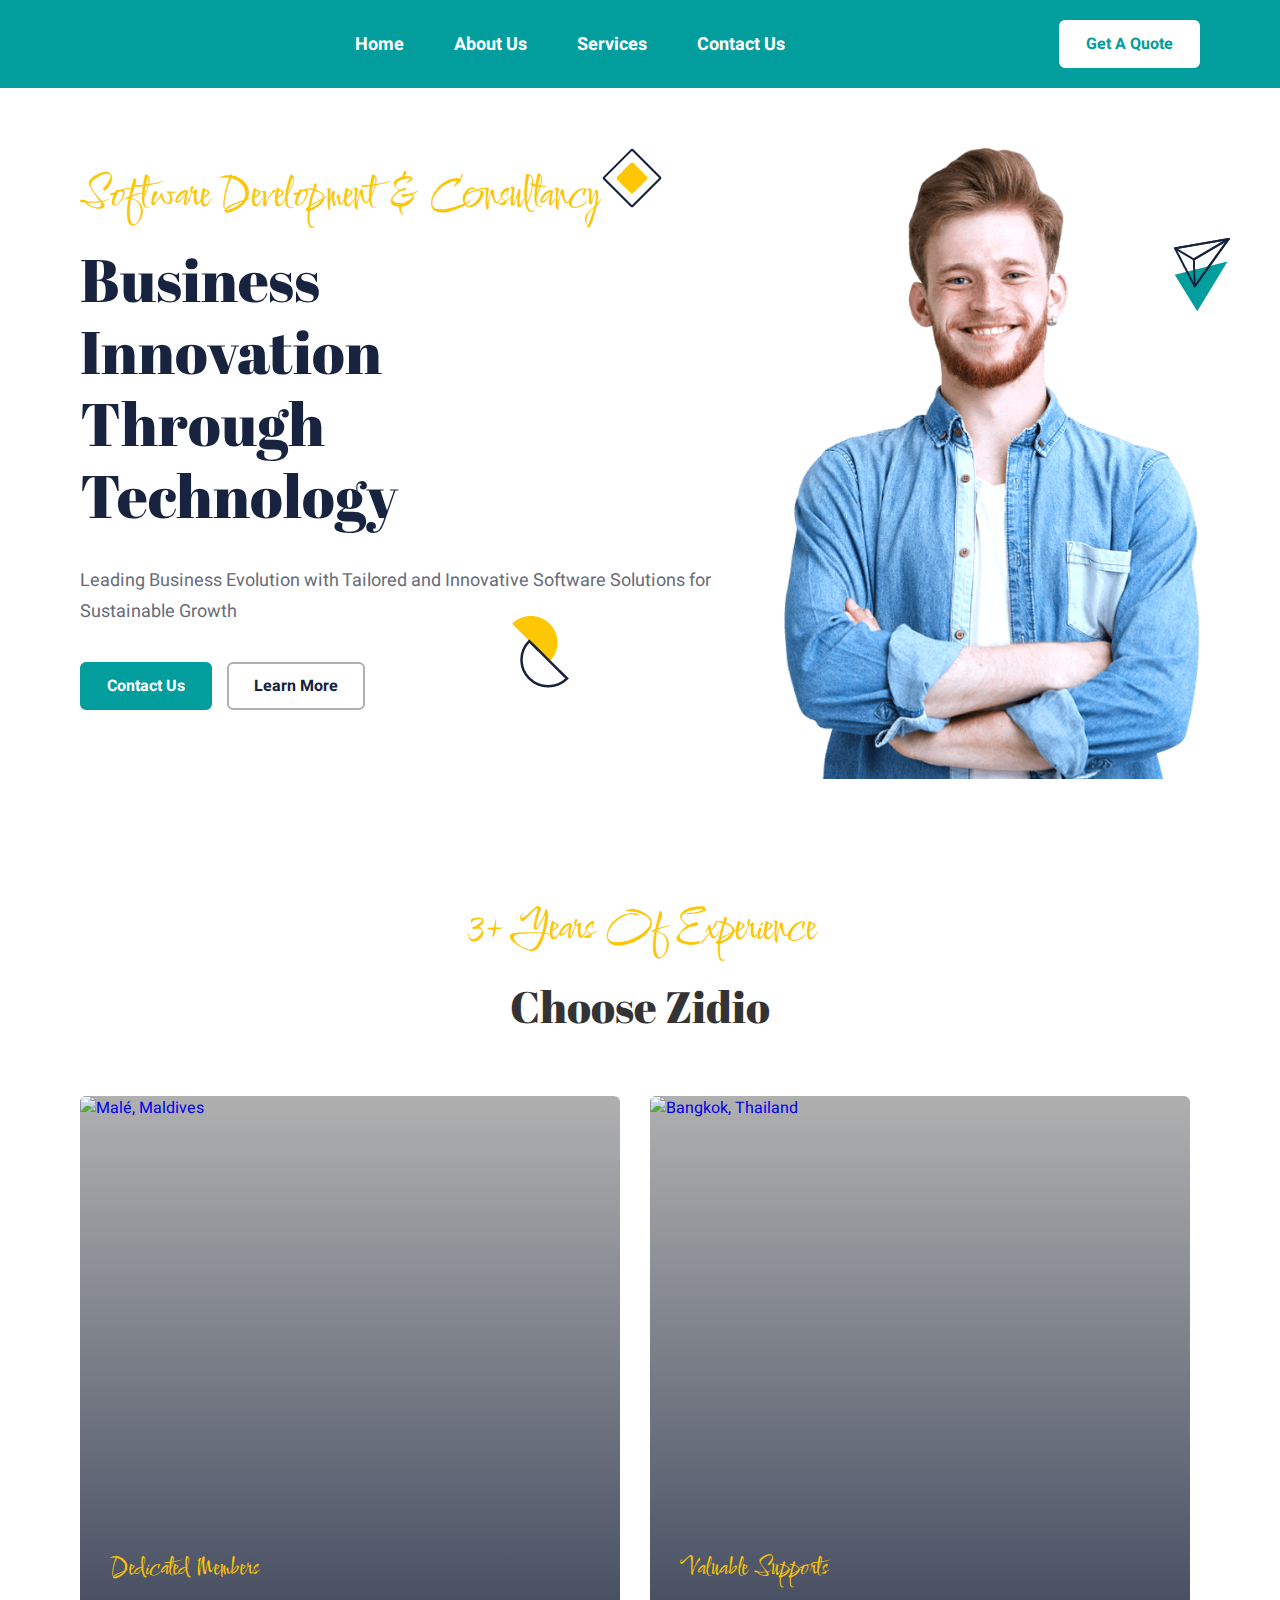
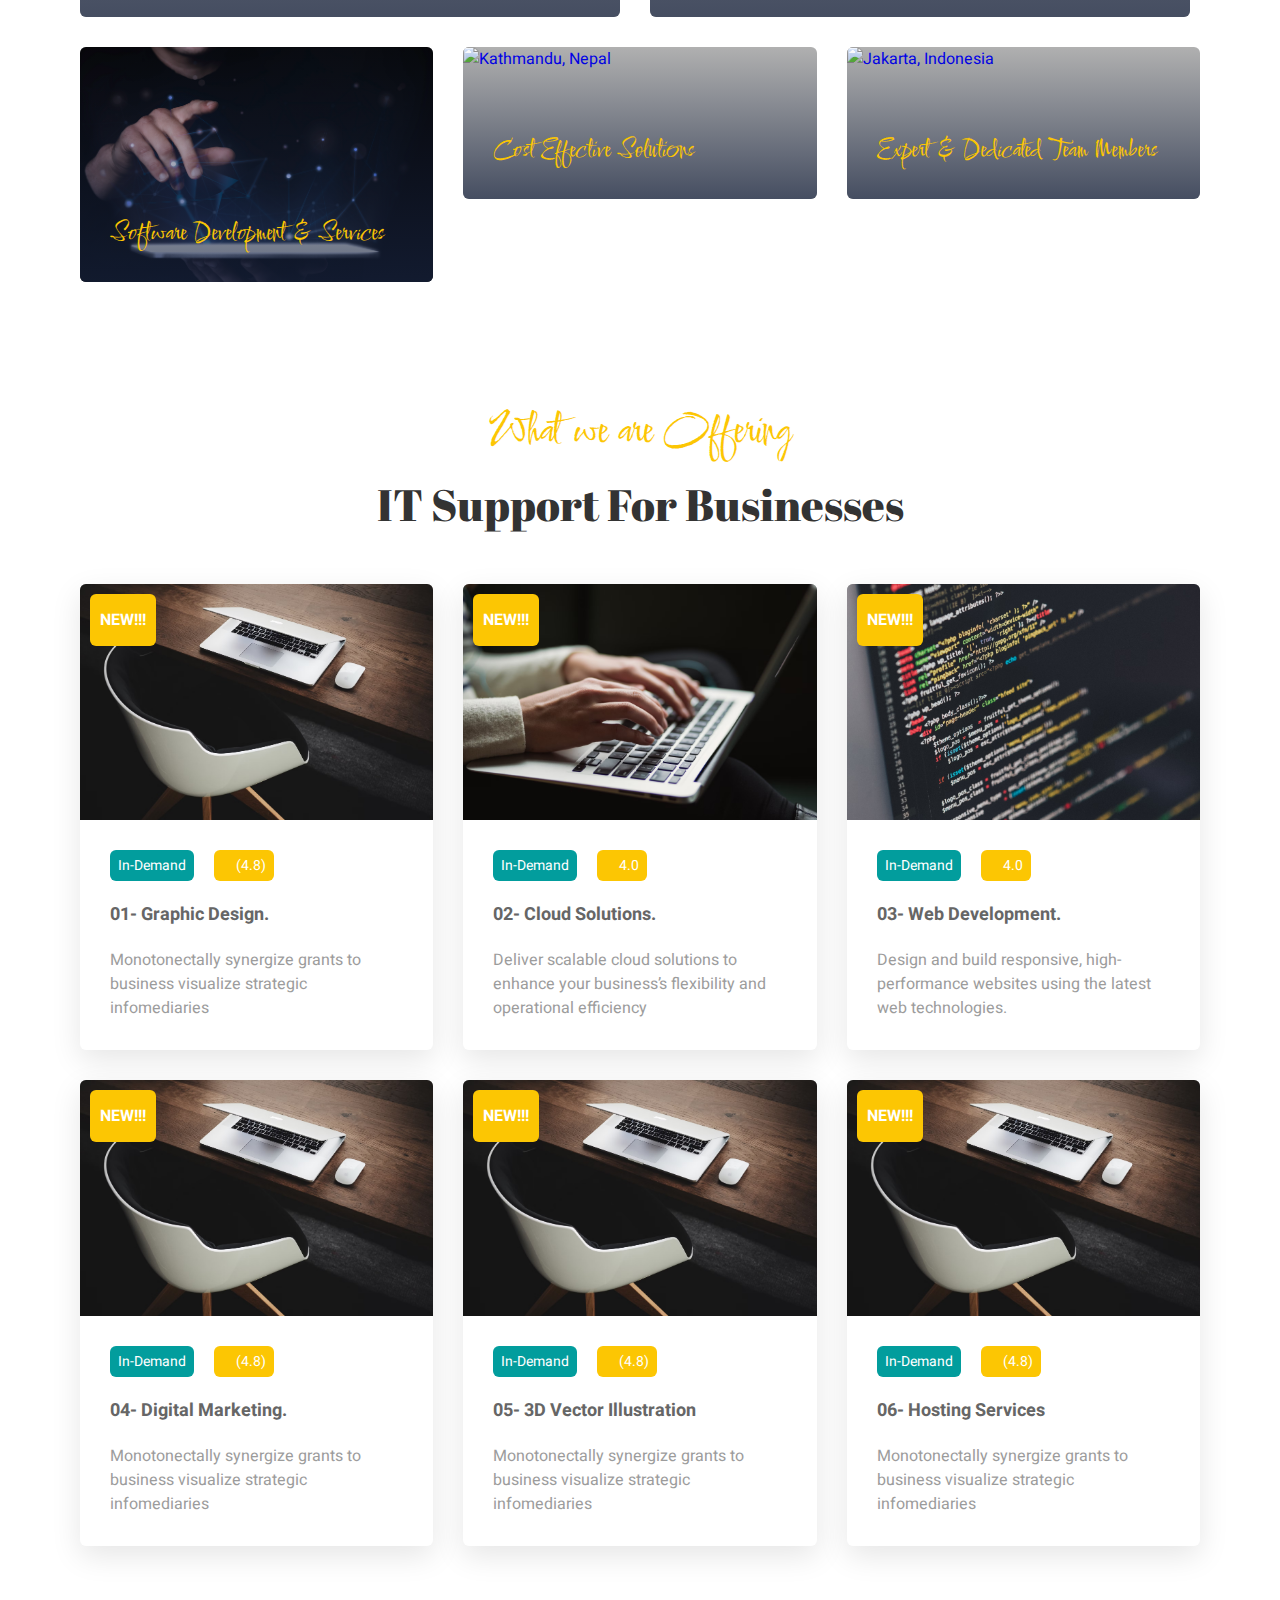
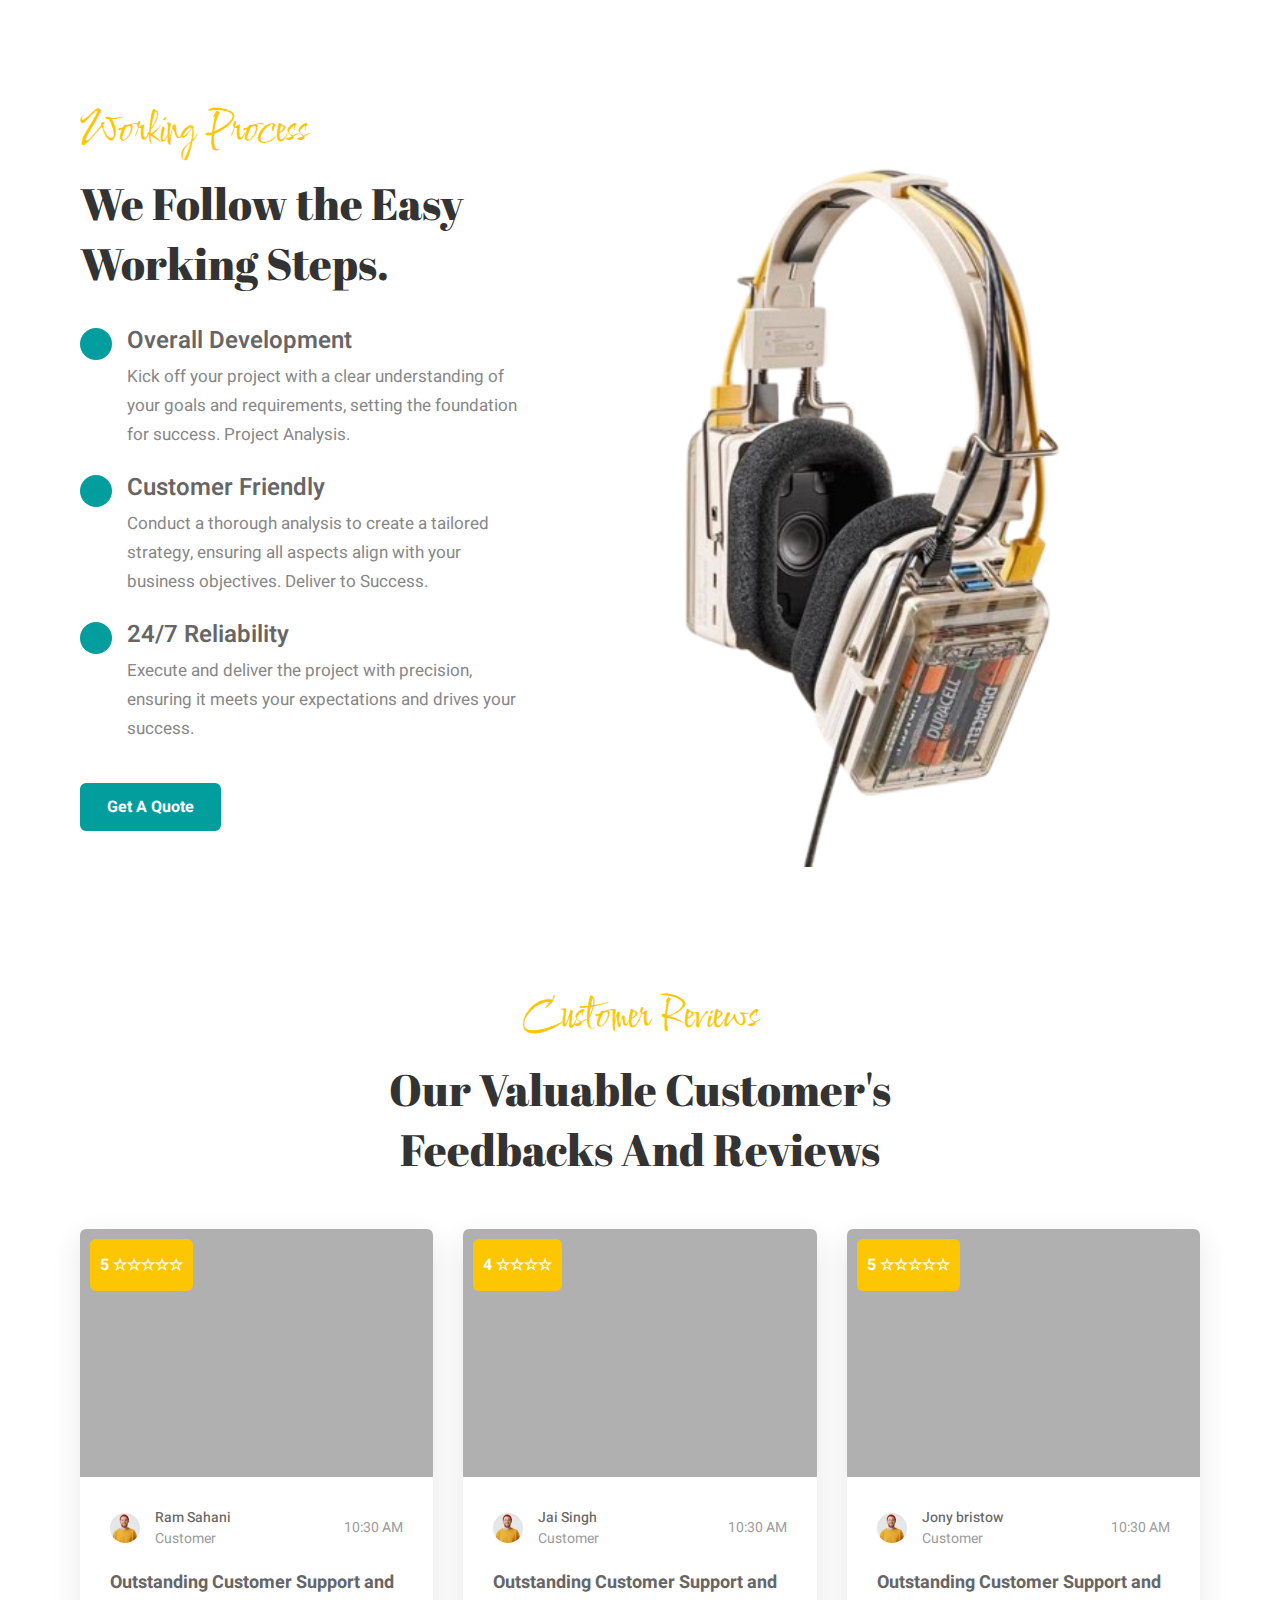
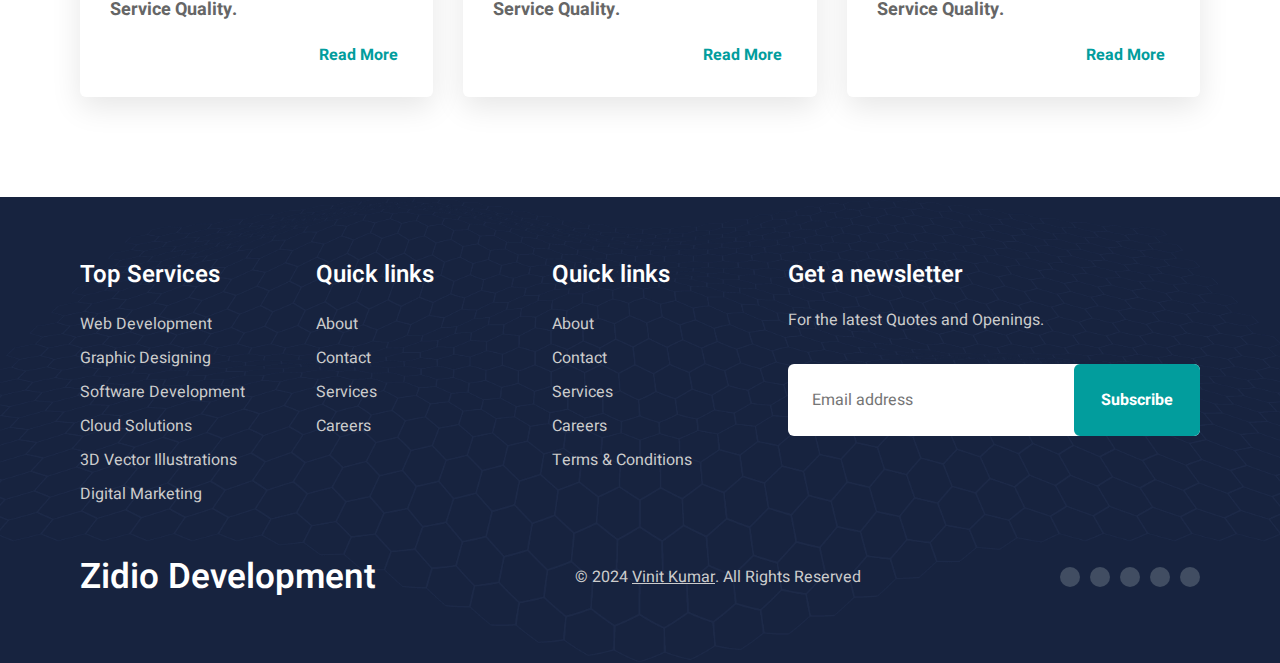
==== commit 3c05f7ee: "Update index.html" ====
--- a/index.html
+++ b/index.html
@@ -107,7 +107,7 @@
           </div>
 
           <figure class="hero-banner">
-            <img src="D:\tourest-master\tourest-master\assets\images\hero-thumb.png" width="1400 px" height="1800 px" loading="lazy" alt="hero banner"
+            <img src="assets/images/hero-thumb.png" width="1400 px" height="1800 px" loading="lazy" alt="hero banner"
               class="w-100">
           </figure>
 
@@ -135,7 +135,7 @@
               <a href="#" class="destination-card">
 
                 <figure class="card-banner">
-                  <img src="D:\tourest-master\tourest-master\assets\images\JORD2278_WM-1.jpg" width="1140" height="1100" loading="lazy"
+                  <img src="assets/images/JORD2278_WM-1.jpg" width="1140" height="1100" loading="lazy"
                     alt="Malé, Maldives" class="img-cover">
                 </figure>
 
@@ -152,7 +152,7 @@
               <a href="#" class="destination-card">
 
                 <figure class="card-banner">
-                  <img src="D:\tourest-master\tourest-master\assets\images\JORD2170_WM-1 (1).jpg" width="1140" height="1100" loading="lazy"
+                  <img src="assets/images/JORD2170_WM-1 (1).jpg" width="1140" height="1100" loading="lazy"
                     alt="Bangkok, Thailand" class="img-cover">
                 </figure>
 
